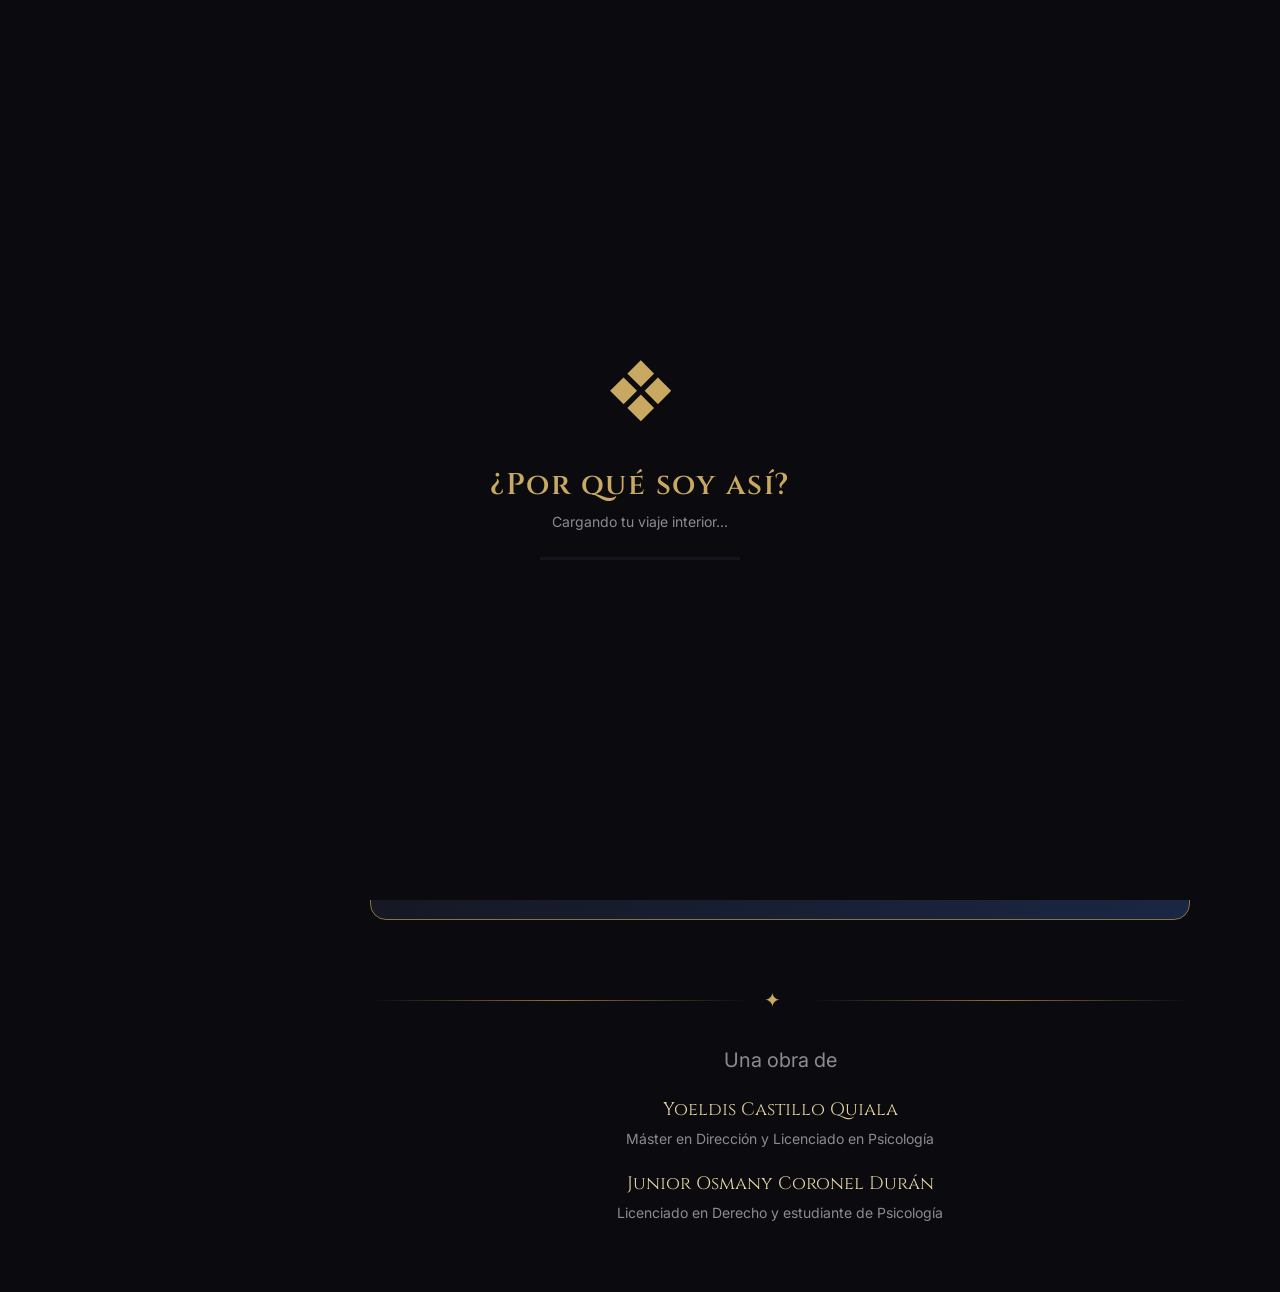
==== index.html @ 5b212cb5 "Add files via upload primera prueba" ====
<!DOCTYPE html>
<html lang="es">
<head>
    <meta charset="UTF-8">
    <meta name="viewport" content="width=device-width, initial-scale=1.0, maximum-scale=1.0, user-scalable=no">
    <meta name="theme-color" content="#0A0A0F">
    <meta name="apple-mobile-web-app-capable" content="yes">
    <meta name="apple-mobile-web-app-status-bar-style" content="black-translucent">
    <meta name="apple-mobile-web-app-title" content="¿Por qué soy así?">
    <meta name="description" content="Descubre las 8 dimensiones que explican tu forma de pensar, sentir y actuar.">
    <meta name="keywords" content="autoconocimiento, psicología, desarrollo personal, temperamento">
    <meta name="author" content="Yoeldis Castillo Quiala & Junior Osmany Coronel Durán">
    
    <!-- Open Graph / Facebook -->
    <meta property="og:type" content="website">
    <meta property="og:title" content="¿Por qué soy así? - Las 8 dimensiones">
    <meta property="og:description" content="Un viaje de autoconocimiento a través de 8 dimensiones esenciales">
    <meta property="og:image" content="assets/images/og-image.jpg">
    
    <!-- Twitter -->
    <meta name="twitter:card" content="summary_large_image">
    <meta name="twitter:title" content="¿Por qué soy así?">
    <meta name="twitter:description" content="Descubre quién eres realmente">
    
    <!-- Font Awesome -->
    <link rel="stylesheet" href="https://cdnjs.cloudflare.com/ajax/libs/font-awesome/6.5.1/css/all.min.css" integrity="sha512-DTOQO9RWCH3ppGqcWaEA1BIZOC6xxalwEsw9c2QQeAIftl+Vegovlnee1c9QX4TctnWMn13TZye+giMm8e2LwA==" crossorigin="anonymous" referrerpolicy="no-referrer" />
    
    <!-- Favicon & PWA -->
    <link rel="icon" type="image/png" sizes="32x32" href="assets/icons/favicon-32x32.png">
    <link rel="icon" type="image/png" sizes="16x16" href="assets/icons/favicon-16x16.png">
    <link rel="apple-touch-icon" href="assets/icons/apple-touch-icon.png">
    <link rel="manifest" href="manifest.json">
    
    <!-- Fonts -->
    <link rel="preconnect" href="https://fonts.googleapis.com">
    <link rel="preconnect" href="https://fonts.gstatic.com" crossorigin>
    <link href="https://fonts.googleapis.com/css2?family=Cinzel:wght@400;600;700&family=Inter:wght@300;400;500;600&family=Playfair+Display:ital,wght@0,400;0,600;1,400&display=swap" rel="stylesheet">
    
    <!-- CSS -->
    <link rel="stylesheet" href="css/variables.css">
    <link rel="stylesheet" href="css/reset.css">
    <link rel="stylesheet" href="css/main.css">
    <link rel="stylesheet" href="css/components.css">
    <link rel="stylesheet" href="css/animations.css">
    
    <title>¿Por qué soy así? - Las 8 dimensiones</title>
</head>
<body>
    <!-- Loading Screen -->
    <div id="loading-screen" class="loading-screen">
        <div class="loading-content">
            <div class="loading-logo">
                <span class="ornament">❖</span>
            </div>
            <h1 class="loading-title">¿Por qué soy así?</h1>
            <p class="loading-subtitle">Cargando tu viaje interior...</p>
            <div class="loading-bar">
                <div class="loading-progress"></div>
            </div>
        </div>
    </div>

    <!-- Sidebar Navegación (Solo Desktop) -->
    <aside id="sidebar" class="sidebar hidden">
        <div class="sidebar-header">
            <a href="#home" class="sidebar-logo">
                <i class="fa-solid fa-compass sidebar-logo-icon"></i>
                <span class="sidebar-logo-text">¿Por qué soy así?</span>
            </a>
            <p class="sidebar-tagline">Las 8 dimensiones</p>
        </div>
        
        <nav class="sidebar-nav">
            <a href="#home" class="sidebar-item" data-route="home">
                <i class="fa-solid fa-house sidebar-icon"></i>
                <span class="sidebar-label">Inicio</span>
            </a>
            <a href="#test" class="sidebar-item" data-route="test">
                <i class="fa-solid fa-clipboard-list sidebar-icon"></i>
                <span class="sidebar-label">Evaluación</span>
            </a>
            <a href="#diary" class="sidebar-item" data-route="diary">
                <i class="fa-solid fa-book-open sidebar-icon"></i>
                <span class="sidebar-label">Diario</span>
            </a>
            <a href="#profile" class="sidebar-item" data-route="profile">
                <i class="fa-solid fa-user sidebar-icon"></i>
                <span class="sidebar-label">Mi Perfil</span>
            </a>
        </nav>
        
        <div class="sidebar-footer">
            <div class="ornament-divider" style="margin: var(--space-4) 0;">
                <span class="ornament-symbol" style="font-size: var(--text-sm);"></span>
            </div>
            <p class="sidebar-quote">"Comprenderte no es el final del camino.<br>Es el comienzo de una vida más consciente."</p>
            <p class="sidebar-authors">Yoeldis Castillo Q.<br>Junior O. Coronel D.</p>
        </div>
    </aside>

    <!-- Main App Container -->
    <div id="app" class="app-container">
        <!-- Content will be dynamically loaded here -->
    </div>

    <!-- Bottom Navigation (Mobile/Tablet) -->
    <nav id="bottom-nav" class="bottom-nav hidden">
        <a href="#home" class="nav-item active" data-route="home">
            <i class="fa-solid fa-house nav-icon"></i>
            <span class="nav-label">Inicio</span>
        </a>
        <a href="#test" class="nav-item" data-route="test">
            <i class="fa-solid fa-clipboard-list nav-icon"></i>
            <span class="nav-label">Test</span>
        </a>
        <a href="#diary" class="nav-item" data-route="diary">
            <i class="fa-solid fa-book-open nav-icon"></i>
            <span class="nav-label">Diario</span>
        </a>
        <a href="#profile" class="nav-item" data-route="profile">
            <i class="fa-solid fa-user nav-icon"></i>
            <span class="nav-label">Perfil</span>
        </a>
    </nav>

    <!-- Install Prompt -->
    <div id="install-prompt" class="install-prompt hidden">
        <div class="install-content">
            <button class="install-close" aria-label="Cerrar">&times;</button>
            <div class="install-icon">
                <i class="fa-solid fa-download"></i>
            </div>
            <h3>Instala la aplicación</h3>
            <p>Accede rápidamente a tu perfil y diario de autoconocimiento</p>
            <button id="install-button" class="btn btn-primary btn-install">
                Instalar ahora
            </button>
        </div>
    </div>

    <!-- Service Worker -->
       <!-- Service Worker -->
    <script>
        if ('serviceWorker' in navigator) {
            window.addEventListener('load', () => {
                navigator.serviceWorker.register('sw.js')
                    .then(registration => console.log('SW registered:', registration))
                    .catch(error => console.log('SW registration failed:', error));
            });
        }
    </script>
    
    <!-- Módulos base (ESTRUCTURA CRÍTICA) -->
    <script src="js/storage.js"></script>
    <script src="js/router.js"></script>
    
    <!-- Módulos del Test -->
    <script src="js/test/questions.js"></script>
    <script src="js/test/scoring.js"></script>
    <script src="js/test/test-ui.js"></script>
    <script src="js/test/test-init.js"></script>
    
    <!-- Módulos del Diario -->
    <script src="js/diary/prompts.js"></script>
    <script src="js/diary/diary-ui.js"></script>
    
    <!-- Módulos de Vistas -->
    <script src="js/views/results-view.js"></script>
    
    <!-- App principal (SIEMPRE AL FINAL) -->
    <script src="js/app.js" defer></script>
</body>
</html>
---- css/variables.css ----
/* ============================================
   DESIGN SYSTEM - ¿Por qué soy así?
   Basado en la identidad visual del libro
   ============================================ */

:root {
    /* =========================================
       COLORES PRINCIPALES
       Extraídos de la carátula del libro
       ========================================= */
    
    /* Negros Profundos */
    --color-black-deep: #0A0A0F;        /* Fondo principal */
    --color-black-primary: #0D0D14;     /* Fondos secundarios */
    --color-black-soft: #15151E;        /* Cards, secciones */
    --color-black-light: #1A1A25;       /* Hover states */
    
    /* Dorados - Paleta Premium */
    --color-gold-primary: #C9A961;      /* Dorado principal (títulos, acentos) */
    --color-gold-light: #E5D4A1;        /* Dorado claro (hover, highlights) */
    --color-gold-dark: #8B7340;         /* Dorado oscuro (sombras, bordes) */
    --color-gold-muted: #A8945A;        /* Dorado suave (textos secundarios) */
    --color-gold-gradient-start: #E5D4A1;
    --color-gold-gradient-end: #C9A961;
    
    /* Azules Místicos (detalles de la carátula) */
    --color-blue-mystic: #1A2744;       /* Fondos de sección especial */
    --color-blue-deep: #0F1724;         /* Gradientes */
    
    /* Blancos y Grises */
    --color-white: #FFFFFF;
    --color-white-soft: #F5F5F0;        /* Blanco cálido (textos) */
    --color-gray-light: #8B8B92;        /* Textos secundarios */
    --color-gray-medium: #6B6B72;       /* Textos terciarios */
    --color-gray-dark: #3A3A42;         /* Bordes sutiles */
    
    /* =========================================
       TIPOGRAFÍAS
       ========================================= */
    
    /* Títulos - Serif Elegante */
    --font-serif-primary: 'Cinzel', 'Playfair Display', Georgia, serif;
    --font-serif-secondary: 'Playfair Display', Georgia, serif;
    
    /* Cuerpo - Sans-serif Moderna */
    --font-sans: 'Inter', -apple-system, BlinkMacSystemFont, 'Segoe UI', Roboto, sans-serif;
    
    /* =========================================
       TAMAÑOS DE FUENTE
       Mobile-first con escalado progresivo
       ========================================= */
    
    /* Mobile (base) */
    --text-xs: 0.75rem;      /* 12px */
    --text-sm: 0.875rem;     /* 14px */
    --text-base: 1rem;       /* 16px */
    --text-lg: 1.125rem;     /* 18px */
    --text-xl: 1.25rem;      /* 20px */
    --text-2xl: 1.5rem;      /* 24px */
    --text-3xl: 1.875rem;    /* 30px */
    --text-4xl: 2.25rem;     /* 36px */
    --text-5xl: 3rem;        /* 48px */
    
    /* =========================================
       ESPACIADO
       Sistema de 4px base
       ========================================= */
    
    --space-0: 0;
    --space-1: 0.25rem;      /* 4px */
    --space-2: 0.5rem;       /* 8px */
    --space-3: 0.75rem;      /* 12px */
    --space-4: 1rem;         /* 16px */
    --space-5: 1.25rem;      /* 20px */
    --space-6: 1.5rem;       /* 24px */
    --space-8: 2rem;         /* 32px */
    --space-10: 2.5rem;      /* 40px */
    --space-12: 3rem;        /* 48px */
    --space-16: 4rem;        /* 64px */
    --space-20: 5rem;        /* 80px */
    
    /* =========================================
       BORDER RADIUS
       ========================================= */
    
    --radius-sm: 0.25rem;    /* 4px */
    --radius-md: 0.5rem;     /* 8px */
    --radius-lg: 0.75rem;    /* 12px */
    --radius-xl: 1rem;       /* 16px */
    --radius-2xl: 1.5rem;    /* 24px */
    --radius-full: 9999px;
    
    /* =========================================
       SOMBRAS
       ========================================= */
    
    --shadow-sm: 0 1px 2px 0 rgba(0, 0, 0, 0.3);
    --shadow-md: 0 4px 6px -1px rgba(0, 0, 0, 0.4), 0 2px 4px -1px rgba(0, 0, 0, 0.3);
    --shadow-lg: 0 10px 15px -3px rgba(0, 0, 0, 0.5), 0 4px 6px -2px rgba(0, 0, 0, 0.4);
    --shadow-xl: 0 20px 25px -5px rgba(0, 0, 0, 0.6), 0 10px 10px -5px rgba(0, 0, 0, 0.5);
    --shadow-gold: 0 0 20px rgba(201, 169, 97, 0.3);
    --shadow-gold-strong: 0 0 40px rgba(201, 169, 97, 0.5);
    
    /* =========================================
       TRANSICIONES
       ========================================= */
    
    --transition-fast: 150ms ease;
    --transition-base: 250ms ease;
    --transition-slow: 350ms ease;
    --transition-bounce: 500ms cubic-bezier(0.68, -0.55, 0.265, 1.55);
    
    /* =========================================
       Z-INDEX
       ========================================= */
    
    --z-base: 0;
    --z-dropdown: 100;
    --z-sticky: 200;
    --z-fixed: 300;
    --z-modal-backdrop: 400;
    --z-modal: 500;
    --z-popover: 600;
    --z-skip-link: 700;
    --z-toast: 800;
    --z-tooltip: 900;
    
    /* =========================================
       GRADIENTES
       ========================================= */
    
    --gradient-gold: linear-gradient(135deg, var(--color-gold-gradient-start) 0%, var(--color-gold-gradient-end) 100%);
    --gradient-dark: linear-gradient(180deg, var(--color-black-deep) 0%, var(--color-black-primary) 100%);
    --gradient-mystic: linear-gradient(135deg, var(--color-blue-deep) 0%, var(--color-blue-mystic) 100%);
    
    /* =========================================
       ALTURAS Y ANCHOS
       ========================================= */
    
    --header-height: 60px;
    --bottom-nav-height: 70px;
    --max-width-content: 640px;
    --max-width-wide: 1024px;
    
    /* =========================================
       VARIABLES DINÁMICAS (JS)
       ========================================= */
    
    --safe-area-top: env(safe-area-inset-top, 0px);
    --safe-area-bottom: env(safe-area-inset-bottom, 0px);
    --safe-area-left: env(safe-area-inset-left, 0px);
    --safe-area-right: env(safe-area-inset-right, 0px);
}

/* ============================================
   MEDIA QUERIES - BREAKPOINTS
   ============================================ */

/* Tablet */
@media (min-width: 768px) {
    :root {
        --text-4xl: 2.5rem;     /* 40px */
        --text-5xl: 3.5rem;     /* 56px */
    }
}

/* Desktop */
@media (min-width: 1024px) {
    :root {
        --text-5xl: 4rem;       /* 64px */
    }
}

/* ============================================
   CLASES DE UTILIDAD
   ============================================ */

.text-gradient-gold {
    background: var(--gradient-gold);
    -webkit-background-clip: text;
    -webkit-text-fill-color: transparent;
    background-clip: text;
}

.shadow-gold-hover:hover {
    box-shadow: var(--shadow-gold);
    transition: box-shadow var(--transition-base);
}

.ornament-divider {
    color: var(--color-gold-primary);
    font-size: var(--text-xl);
    letter-spacing: var(--space-4);
}
---- css/main.css ----
/* ============================================
   LAYOUT PRINCIPAL
   Mobile-First Architecture
   ============================================ */

/* =========================================
   APP CONTAINER
   ========================================= */

.app-container {
    min-height: 100vh;
    display: flex;
    flex-direction: column;
    position: relative;
    padding-bottom: calc(var(--bottom-nav-height) + var(--space-4));
}

/* =========================================
   LOADING SCREEN
   ========================================= */

.loading-screen {
    position: fixed;
    inset: 0;
    background: var(--color-black-deep);
    display: flex;
    align-items: center;
    justify-content: center;
    z-index: calc(var(--z-modal) + 10); /* Mayor que el sidebar */
    transition: opacity var(--transition-slow), visibility var(--transition-slow);
}

.loading-screen.hidden {
    opacity: 0;
    visibility: hidden;
    pointer-events: none;
}

.loading-content {
    text-align: center;
    padding: var(--space-8);
}

.loading-logo {
    margin-bottom: var(--space-6);
}

.loading-logo .ornament {
    font-size: var(--text-5xl);
    color: var(--color-gold-primary);
    display: block;
    animation: pulse 2s ease-in-out infinite;
}

.loading-title {
    font-family: var(--font-serif-primary);
    font-size: var(--text-3xl);
    color: var(--color-gold-primary);
    margin-bottom: var(--space-2);
    letter-spacing: 0.05em;
}

.loading-subtitle {
    font-size: var(--text-sm);
    color: var(--color-gray-light);
    margin-bottom: var(--space-6);
}

.loading-bar {
    width: 200px;
    height: 3px;
    background: var(--color-black-soft);
    border-radius: var(--radius-full);
    overflow: hidden;
    margin: 0 auto;
}

.loading-progress {
    height: 100%;
    background: var(--gradient-gold);
    width: 0%;
    animation: loading 2s ease-in-out infinite;
}

@keyframes loading {
    0% { width: 0%; margin-left: 0; }
    50% { width: 70%; margin-left: 0; }
    100% { width: 0%; margin-left: 100%; }
}

@keyframes pulse {
    0%, 100% { opacity: 1; transform: scale(1); }
    50% { opacity: 0.7; transform: scale(0.95); }
}

/* =========================================
   MAIN CONTENT AREA
   ========================================= */

.main-content {
    flex: 1;
    padding: var(--space-6) var(--space-4);
    max-width: var(--max-width-content);
    margin: 0 auto;
    width: 100%;
}

.section {
    margin-bottom: var(--space-12);
    opacity: 0;
    transform: translateY(20px);
    animation: fadeInUp var(--transition-slow) forwards;
}

@keyframes fadeInUp {
    to {
        opacity: 1;
        transform: translateY(0);
    }
}

/* =========================================
   BOTTOM NAVIGATION
   ========================================= */

.bottom-nav {
    position: fixed;
    bottom: 0;
    left: 0;
    right: 0;
    height: calc(var(--bottom-nav-height) + var(--safe-area-bottom));
    background: var(--color-black-primary);
    border-top: 1px solid var(--color-gold-dark);
    display: flex;
    justify-content: space-around;
    align-items: flex-start;
    padding-top: var(--space-2);
    padding-bottom: var(--safe-area-bottom);
    z-index: var(--z-fixed);
    box-shadow: 0 -4px 20px rgba(0, 0, 0, 0.5);
}

.bottom-nav.hidden {
    display: none;
}

.nav-item {
    flex: 1;
    display: flex;
    flex-direction: column;
    align-items: center;
    justify-content: center;
    padding: var(--space-2);
    color: var(--color-gray-medium);
    transition: all var(--transition-fast);
    font-size: var(--text-xs);
    gap: var(--space-1);
}

.nav-item.active {
    color: var(--color-gold-primary);
}

.nav-item:hover {
    color: var(--color-gold-light);
}

.nav-icon {
    font-size: var(--text-xl);
    margin-bottom: var(--space-1);
}

/* =========================================
   INSTALL PROMPT
   ========================================= */

.install-prompt {
    position: fixed;
    bottom: calc(var(--bottom-nav-height) + var(--space-4));
    left: var(--space-4);
    right: var(--space-4);
    background: var(--color-black-soft);
    border: 1px solid var(--color-gold-dark);
    border-radius: var(--radius-xl);
    padding: var(--space-6);
    z-index: var(--z-popover);
    box-shadow: var(--shadow-xl);
    animation: slideUp var(--transition-base);
}

.install-prompt.hidden {
    display: none;
}

@keyframes slideUp {
    from {
        opacity: 0;
        transform: translateY(20px);
    }
    to {
        opacity: 1;
        transform: translateY(0);
    }
}

.install-content {
    position: relative;
    text-align: center;
}

.install-close {
    position: absolute;
    top: var(--space-2);
    right: var(--space-2);
    font-size: var(--text-xl);
    color: var(--color-gray-light);
    width: 28px;
    height: 28px;
    display: flex;
    align-items: center;
    justify-content: center;
    border-radius: var(--radius-full);
    transition: all var(--transition-fast);
}

.install-close:hover {
    background: var(--color-black-light);
    color: var(--color-white);
}

.install-icon {
    font-size: var(--text-4xl);
    margin-bottom: var(--space-3);
}

.install-content h3 {
    font-family: var(--font-serif-primary);
    color: var(--color-gold-primary);
    margin-bottom: var(--space-2);
    font-size: var(--text-lg);
}

.install-content p {
    color: var(--color-gray-light);
    font-size: var(--text-sm);
    margin-bottom: var(--space-4);
}

.btn-install {
    width: 100%;
    padding: var(--space-3) var(--space-6);
}

/* =========================================
   RESPONSIVE - TABLET
   ========================================= */

@media (min-width: 768px) {
    .main-content {
        padding: var(--space-10) var(--space-8);
    }
    
    .bottom-nav {
        max-width: 600px;
        left: 50%;
        transform: translateX(-50%);
        border-radius: var(--radius-xl) var(--radius-xl) 0 0;
    }
}

/* =========================================
   RESPONSIVE - DESKTOP
   ========================================= */

@media (min-width: 1024px) {
    .app-container {
        padding-bottom: 0;
    }
    
    .bottom-nav {
        display: none;
    }
    
    .main-content {
        max-width: var(--max-width-wide);
        padding: var(--space-12) var(--space-16);
    }
    
    /* Desktop navigation would go here */
}

/* =========================================
   UTILIDADES DE LAYOUT
   ========================================= */

.container {
    width: 100%;
    max-width: var(--max-width-content);
    margin: 0 auto;
    padding: 0 var(--space-4);
}

.container-wide {
    max-width: var(--max-width-wide);
}

.flex {
    display: flex;
}

.flex-col {
    flex-direction: column;
}

.items-center {
    align-items: center;
}

.justify-center {
    justify-content: center;
}

.justify-between {
    justify-content: space-between;
}

.gap-2 { gap: var(--space-2); }
.gap-4 { gap: var(--space-4); }
.gap-6 { gap: var(--space-6); }

.text-center { text-align: center; }
.text-left { text-align: left; }
.text-right { text-align: right; }

.hidden { display: none !important; }

/* =========================================
   TOP NAVIGATION (DESKTOP)
   ========================================= */

.top-nav {
    position: fixed;
    top: 0;
    left: 0;
    right: 0;
    height: var(--header-height);
    background: rgba(10, 10, 15, 0.95);
    backdrop-filter: blur(10px);
    border-bottom: 1px solid var(--color-gold-dark);
    z-index: var(--z-fixed);
    display: flex;
    align-items: center;
    justify-content: center;
}

.top-nav-container {
    width: 100%;
    max-width: var(--max-width-wide);
    display: flex;
    justify-content: space-between;
    align-items: center;
    padding: 0 var(--space-8);
}

.top-nav-logo {
    font-family: var(--font-serif-primary);
    color: var(--color-gold-primary);
    font-size: var(--text-lg);
    letter-spacing: 0.05em;
}

.top-nav-links {
    display: flex;
    gap: var(--space-8);
}

.top-nav-links .nav-item {
    color: var(--color-gray-light);
    font-size: var(--text-sm);
    font-weight: 500;
    padding: var(--space-2) 0;
    position: relative;
    transition: color var(--transition-fast);
}

.top-nav-links .nav-item:hover {
    color: var(--color-gold-light);
}

.top-nav-links .nav-item.active {
    color: var(--color-gold-primary);
}

/* Línea dorada animada debajo del link activo */
.top-nav-links .nav-item.active::after {
    content: '';
    position: absolute;
    bottom: 0;
    left: 0;
    width: 100%;
    height: 2px;
    background: var(--gradient-gold);
    animation: slideInLeft var(--transition-base);
}

/* Ajustar el padding del app-container cuando hay top-nav */
@media (min-width: 1024px) {
    .top-nav {
        display: flex; /* Mostrar en PC */
    }
    
    .bottom-nav {
        display: none; /* Ocultar bottom nav en PC */
    }

    .app-container {
        padding-top: var(--header-height);
        padding-bottom: 0;
    }

    .install-prompt {
        bottom: var(--space-8);
        right: var(--space-8);
        left: auto;
        max-width: 350px;
    }
}

/* =========================================
   SIDEBAR LATERAL (DESKTOP)
   ========================================= */

.sidebar {
    position: fixed;
    top: 0;
    left: 0;
    width: 280px;
    height: 100vh;
    background: linear-gradient(180deg, var(--color-black-deep) 0%, var(--color-black-primary) 100%);
    border-right: 1px solid var(--color-gold-dark);
    display: flex;
    flex-direction: column;
    padding: var(--space-8) var(--space-6);
    z-index: var(--z-fixed);
    overflow-y: auto;
    box-shadow: 4px 0 20px rgba(0, 0, 0, 0.5);
    opacity: 1;
    visibility: visible;
    transition: opacity var(--transition-base), visibility var(--transition-base);
}

.sidebar.hidden {
    opacity: 0;
    visibility: hidden;
    pointer-events: none;
}

/* Header del Sidebar */
.sidebar-header {
    margin-bottom: var(--space-10);
    padding-bottom: var(--space-6);
    border-bottom: 1px solid var(--color-gold-dark);
}

.sidebar-logo {
    display: flex;
    align-items: center;
    gap: var(--space-3);
    margin-bottom: var(--space-3);
    transition: transform var(--transition-fast);
}

.sidebar-logo:hover {
    transform: translateX(4px);
}

.sidebar-logo-icon {
    font-size: var(--text-2xl);
    color: var(--color-gold-primary);
    animation: pulse 3s ease-in-out infinite;
}

.sidebar-logo-text {
    font-family: var(--font-serif-primary);
    font-size: var(--text-lg);
    color: var(--color-gold-primary);
    letter-spacing: 0.02em;
    line-height: 1.2;
}

.sidebar-tagline {
    font-size: var(--text-xs);
    color: var(--color-gray-light);
    font-style: italic;
    margin: 0;
}

/* Navegación */
.sidebar-nav {
    flex: 1;
    display: flex;
    flex-direction: column;
    gap: var(--space-2);
}

.sidebar-item {
    display: flex;
    align-items: center;
    gap: var(--space-4);
    padding: var(--space-4) var(--space-4);
    border-radius: var(--radius-lg);
    color: var(--color-gray-light);
    font-size: var(--text-base);
    font-weight: 500;
    transition: all var(--transition-fast);
    position: relative;
    overflow: hidden;
}

.sidebar-item::before {
    content: '';
    position: absolute;
    left: 0;
    top: 0;
    bottom: 0;
    width: 3px;
    background: var(--gradient-gold);
    transform: scaleY(0);
    transition: transform var(--transition-fast);
}

.sidebar-item:hover {
    background: var(--color-black-light);
    color: var(--color-gold-light);
    transform: translateX(4px);
}

.sidebar-item.active {
    background: linear-gradient(90deg, rgba(201, 169, 97, 0.15) 0%, transparent 100%);
    color: var(--color-gold-primary);
}

.sidebar-item.active::before {
    transform: scaleY(1);
}

.sidebar-icon {
    font-size: var(--text-xl);
    width: 24px;
    text-align: center;
}

.sidebar-label {
    flex: 1;
}

/* Footer del Sidebar */
.sidebar-footer {
    margin-top: auto;
    padding-top: var(--space-6);
    border-top: 1px solid var(--color-gold-dark);
    text-align: center;
}

.sidebar-quote {
    font-family: var(--font-serif-secondary);
    font-size: var(--text-xs);
    color: var(--color-gray-light);
    font-style: italic;
    line-height: 1.6;
    margin: var(--space-4) 0;
}

.sidebar-authors {
    font-size: var(--text-xs);
    color: var(--color-gold-muted);
    line-height: 1.4;
    margin: 0;
}

/* =========================================
   AJUSTE DEL CONTENIDO PRINCIPAL
   ========================================= */

.app-container {
    min-height: 100vh;
    display: flex;
    flex-direction: column;
    position: relative;
    padding-bottom: calc(var(--bottom-nav-height) + var(--space-4));
    transition: margin-left var(--transition-base);
}

/* =========================================
   RESPONSIVE - TABLET (768px - 1199px)
   Sidebar oculto, bottom nav visible
   ========================================= */

@media (max-width: 1199px) {
    .sidebar {
        opacity: 0;
        visibility: hidden;
        pointer-events: none;
    }
    
    .bottom-nav {
        display: flex;
        max-width: 600px;
        left: 50%;
        transform: translateX(-50%);
        border-radius: var(--radius-xl) var(--radius-xl) 0 0;
    }
    
    .main-content {
        padding: var(--space-10) var(--space-8);
    }
    
    .install-prompt {
        bottom: calc(var(--bottom-nav-height) + var(--space-4));
        right: var(--space-8);
        left: var(--space-8);
        max-width: 400px;
    }
    
    .app-container {
        margin-left: 0;
    }
}

/* =========================================
   RESPONSIVE - DESKTOP (≥1200px)
   Sidebar visible, bottom nav oculto
   ========================================= */

@media (min-width: 1200px) {
    .sidebar {
        opacity: 1;
        visibility: visible;
    }
    
    .bottom-nav {
        display: none;
    }

    .app-container {
        margin-left: 280px;
        padding-bottom: 0;
        min-height: 100vh;
    }

    .main-content {
        padding: var(--space-12) var(--space-10);
        max-width: 900px;
    }

    .install-prompt {
        bottom: var(--space-8);
        right: var(--space-8);
        left: auto;
        max-width: 380px;
    }
}

/* =========================================
   SCROLLBAR PERSONALIZADO PARA SIDEBAR
   ========================================= */

.sidebar::-webkit-scrollbar {
    width: 4px;
}

.sidebar::-webkit-scrollbar-track {
    background: transparent;
}

.sidebar::-webkit-scrollbar-thumb {
    background: var(--color-gold-dark);
    border-radius: var(--radius-full);
}

.sidebar::-webkit-scrollbar-thumb:hover {
    background: var(--color-gold-primary);
}
---- css/components.css ----
/* ============================================
   COMPONENTES UI
   Diseño premium alineado con la carátula
   ============================================ */

/* =========================================
   BOTONES
   ========================================= */

.btn {
    display: inline-flex;
    align-items: center;
    justify-content: center;
    gap: var(--space-2);
    padding: var(--space-3) var(--space-6);
    font-family: var(--font-sans);
    font-size: var(--text-base);
    font-weight: 500;
    border-radius: var(--radius-lg);
    cursor: pointer;
    transition: all var(--transition-base);
    border: none;
    outline: none;
    position: relative;
    overflow: hidden;
}

.btn:disabled {
    opacity: 0.5;
    cursor: not-allowed;
}

/* Botón Primario - Dorado */
.btn-primary {
    background: var(--gradient-gold);
    color: var(--color-black-deep);
    box-shadow: var(--shadow-md);
}

.btn-primary:hover:not(:disabled) {
    transform: translateY(-2px);
    box-shadow: var(--shadow-gold-strong);
}

.btn-primary:active:not(:disabled) {
    transform: translateY(0);
}

/* Botón Secundario - Outline Dorado */
.btn-secondary {
    background: transparent;
    color: var(--color-gold-primary);
    border: 2px solid var(--color-gold-primary);
}

.btn-secondary:hover:not(:disabled) {
    background: var(--color-gold-primary);
    color: var(--color-black-deep);
    box-shadow: var(--shadow-gold);
}

/* Botón Terciario - Ghost */
.btn-ghost {
    background: transparent;
    color: var(--color-white-soft);
}

.btn-ghost:hover:not(:disabled) {
    background: var(--color-black-light);
    color: var(--color-gold-light);
}

/* Botón Grande */
.btn-lg {
    padding: var(--space-4) var(--space-8);
    font-size: var(--text-lg);
    border-radius: var(--radius-xl);
}

/* Botón Pequeño */
.btn-sm {
    padding: var(--space-2) var(--space-4);
    font-size: var(--text-sm);
}

/* =========================================
   CARDS
   ========================================= */

.card {
    background: var(--color-black-soft);
    border: 1px solid var(--color-gray-dark);
    border-radius: var(--radius-xl);
    padding: var(--space-6);
    transition: all var(--transition-base);
}

.card:hover {
    border-color: var(--color-gold-dark);
    box-shadow: var(--shadow-lg);
    transform: translateY(-4px);
}

.card-gold {
    border: 1px solid var(--color-gold-dark);
    background: linear-gradient(135deg, var(--color-black-soft) 0%, var(--color-blue-mystic) 100%);
}

.card-gold:hover {
    box-shadow: var(--shadow-gold);
}

/* =========================================
   PROGRESS BAR
   ========================================= */

.progress-bar {
    width: 100%;
    height: 8px;
    background: var(--color-black-light);
    border-radius: var(--radius-full);
    overflow: hidden;
    position: relative;
}

.progress-fill {
    height: 100%;
    background: var(--gradient-gold);
    border-radius: var(--radius-full);
    transition: width var(--transition-slow);
    position: relative;
}

.progress-fill::after {
    content: '';
    position: absolute;
    top: 0;
    left: 0;
    right: 0;
    bottom: 0;
    background: linear-gradient(90deg, transparent, rgba(255, 255, 255, 0.3), transparent);
    animation: shimmer 2s infinite;
}

@keyframes shimmer {
    0% { transform: translateX(-100%); }
    100% { transform: translateX(100%); }
}

/* =========================================
   INPUTS Y FORMULARIOS
   ========================================= */

.input-group {
    margin-bottom: var(--space-4);
}

.input-label {
    display: block;
    font-size: var(--text-sm);
    color: var(--color-gray-light);
    margin-bottom: var(--space-2);
    font-weight: 500;
}

.input {
    width: 100%;
    padding: var(--space-3) var(--space-4);
    background: var(--color-black-light);
    border: 1px solid var(--color-gray-dark);
    border-radius: var(--radius-md);
    color: var(--color-white);
    font-size: var(--text-base);
    transition: all var(--transition-fast);
}

.input:focus {
    border-color: var(--color-gold-primary);
    box-shadow: 0 0 0 3px rgba(201, 169, 97, 0.1);
    outline: none;
}

.input::placeholder {
    color: var(--color-gray-medium);
}

.textarea {
    min-height: 120px;
    resize: vertical;
    font-family: var(--font-sans);
}

/* =========================================
   RADIO BUTTONS CUSTOM (para opciones de test)
   ========================================= */

.radio-group {
    display: flex;
    flex-direction: column;
    gap: var(--space-3);
}

.radio-option {
    position: relative;
    padding: var(--space-4);
    background: var(--color-black-light);
    border: 2px solid var(--color-gray-dark);
    border-radius: var(--radius-lg);
    cursor: pointer;
    transition: all var(--transition-fast);
}

.radio-option:hover {
    border-color: var(--color-gold-dark);
    background: var(--color-black-soft);
}

.radio-option.selected {
    border-color: var(--color-gold-primary);
    background: rgba(201, 169, 97, 0.1);
    box-shadow: var(--shadow-gold);
}

.radio-option input[type="radio"] {
    position: absolute;
    opacity: 0;
    cursor: pointer;
}

.radio-label {
    display: flex;
    align-items: center;
    gap: var(--space-3);
    color: var(--color-white-soft);
    font-size: var(--text-base);
    cursor: pointer;
}

.radio-indicator {
    width: 20px;
    height: 20px;
    border: 2px solid var(--color-gray-dark);
    border-radius: var(--radius-full);
    position: relative;
    transition: all var(--transition-fast);
}

.radio-option.selected .radio-indicator {
    border-color: var(--color-gold-primary);
}

.radio-option.selected .radio-indicator::after {
    content: '';
    position: absolute;
    top: 50%;
    left: 50%;
    transform: translate(-50%, -50%);
    width: 10px;
    height: 10px;
    background: var(--color-gold-primary);
    border-radius: var(--radius-full);
}

/* =========================================
   BADGES Y TAGS
   ========================================= */

.badge {
    display: inline-flex;
    align-items: center;
    padding: var(--space-1) var(--space-3);
    font-size: var(--text-xs);
    font-weight: 600;
    border-radius: var(--radius-full);
    background: var(--color-gold-primary);
    color: var(--color-black-deep);
}

.badge-outline {
    background: transparent;
    border: 1px solid var(--color-gold-primary);
    color: var(--color-gold-primary);
}

/* =========================================
   DIVIDERS ORNAMENTALES
   ========================================= */

.ornament-divider {
    display: flex;
    align-items: center;
    justify-content: center;
    gap: var(--space-4);
    margin: var(--space-8) 0;
    color: var(--color-gold-primary);
}

.ornament-divider::before,
.ornament-divider::after {
    content: '';
    flex: 1;
    height: 1px;
    background: linear-gradient(90deg, transparent, var(--color-gold-dark), transparent);
}

.ornament-symbol {
    font-size: var(--text-xl);
    color: var(--color-gold-primary);
}

/* =========================================
   AVATARS Y PERFILES
   ========================================= */

.avatar {
    width: 48px;
    height: 48px;
    border-radius: var(--radius-full);
    background: var(--gradient-gold);
    display: flex;
    align-items: center;
    justify-content: center;
    font-weight: 600;
    color: var(--color-black-deep);
    font-size: var(--text-lg);
}

.avatar-lg {
    width: 80px;
    height: 80px;
    font-size: var(--text-3xl);
}

/* =========================================
   TOAST NOTIFICATIONS
   ========================================= */

.toast-container {
    position: fixed;
    top: var(--space-4);
    right: var(--space-4);
    z-index: var(--z-toast);
    display: flex;
    flex-direction: column;
    gap: var(--space-2);
}

.toast {
    background: var(--color-black-soft);
    border: 1px solid var(--color-gold-dark);
    border-radius: var(--radius-lg);
    padding: var(--space-4);
    box-shadow: var(--shadow-xl);
    animation: slideInRight var(--transition-base);
    max-width: 320px;
}

.toast.success {
    border-left: 4px solid #10B981;
}

.toast.error {
    border-left: 4px solid #EF4444;
}

.toast.info {
    border-left: 4px solid var(--color-gold-primary);
}

@keyframes slideInRight {
    from {
        transform: translateX(100%);
        opacity: 0;
    }
    to {
        transform: translateX(0);
        opacity: 1;
    }
}

/* =========================================
   MODAL
   ========================================= */

.modal-backdrop {
    position: fixed;
    inset: 0;
    background: rgba(0, 0, 0, 0.8);
    backdrop-filter: blur(8px);
    z-index: var(--z-modal-backdrop);
    display: flex;
    align-items: center;
    justify-content: center;
    padding: var(--space-4);
    animation: fadeIn var(--transition-base);
}

.modal {
    background: var(--color-black-soft);
    border: 1px solid var(--color-gold-dark);
    border-radius: var(--radius-xl);
    padding: var(--space-8);
    max-width: 500px;
    width: 100%;
    max-height: 90vh;
    overflow-y: auto;
    box-shadow: var(--shadow-xl);
    animation: scaleIn var(--transition-base);
}

@keyframes scaleIn {
    from {
        transform: scale(0.9);
        opacity: 0;
    }
    to {
        transform: scale(1);
        opacity: 1;
    }
}

/* =========================================
   LOADING SPINNER
   ========================================= */

.spinner {
    width: 40px;
    height: 40px;
    border: 3px solid var(--color-black-light);
    border-top-color: var(--color-gold-primary);
    border-radius: var(--radius-full);
    animation: spin 1s linear infinite;
}

@keyframes spin {
    to { transform: rotate(360deg); }
}

/* =========================================
   RESPONSIVE COMPONENTS
   ========================================= */

@media (min-width: 768px) {
    .radio-group {
        flex-direction: row;
        flex-wrap: wrap;
    }
    
    .radio-option {
        flex: 1;
        min-width: 200px;
    }
}

/* =========================================
   TOAST ICONOS (sin Font Awesome)
   ========================================= */

.toast {
    display: flex;
    align-items: center;
    gap: var(--space-3);
}

.toast-icon {
    width: 24px;
    height: 24px;
    border-radius: var(--radius-full);
    display: flex;
    align-items: center;
    justify-content: center;
    font-weight: 700;
    font-size: var(--text-sm);
    flex-shrink: 0;
}

.toast.success .toast-icon {
    background: #10B981;
    color: white;
}

.toast.error .toast-icon {
    background: #EF4444;
    color: white;
}

.toast.info .toast-icon {
    background: var(--color-gold-primary);
    color: var(--color-black-deep);
}

.toast-message {
    flex: 1;
    color: var(--color-white-soft);
    font-size: var(--text-sm);
}

/* =========================================
   FONT AWESOME INTEGRATION
   ========================================= */

.nav-icon, 
.sidebar-icon,
.toast-icon i {
    color: inherit; /* Hereda el color del contenedor (dorado en active, gris en normal) */
    font-size: inherit;
    display: inline-block;
    transition: transform var(--transition-fast);
}

/* Efecto sutil al hacer hover en la navegación */
.nav-item:hover .nav-icon,
.sidebar-item:hover .sidebar-icon {
    transform: scale(1.1);
}

/* Ajuste específico para toasts */
.toast-icon {
    display: flex;
    align-items: center;
    justify-content: center;
    font-size: 1.2rem;
}

/* =========================================
   DIARIO - DÍAS Y ENTRADAS
   ========================================= */

.days-grid {
    display: grid;
    grid-template-columns: repeat(auto-fit, minmax(100px, 1fr));
    gap: var(--space-3);
    margin-bottom: var(--space-8);
}

.day-card {
    cursor: pointer;
    position: relative;
    text-align: center;
    padding: var(--space-4);
    transition: all var(--transition-base);
}

.day-card:hover {
    transform: translateY(-4px);
    border-color: var(--color-gold-primary);
    box-shadow: var(--shadow-gold);
}

.day-card.completed {
    border-color: var(--color-gold-primary);
    background: linear-gradient(135deg, var(--color-black-soft) 0%, var(--color-blue-mystic) 100%);
}

.day-number {
    font-size: var(--text-2xl);
    color: var(--color-gold-primary);
    font-family: var(--font-serif-primary);
    display: block;
}

.day-title {
    font-size: var(--text-xs);
    color: var(--color-gray-light);
    margin-top: var(--space-2);
}

.day-check {
    position: absolute;
    top: var(--space-2);
    right: var(--space-2);
    color: var(--color-gold-primary);
    font-size: var(--text-lg);
    font-weight: bold;
}

.day-header {
    margin-bottom: var(--space-4);
}

.day-badge {
    display: inline-block;
    padding: var(--space-1) var(--space-3);
    background: var(--color-gold-primary);
    color: var(--color-black-deep);
    border-radius: var(--radius-full);
    font-size: var(--text-xs);
    font-weight: 600;
}

.diary-question {
    margin-bottom: var(--space-6);
}

/* =========================================
   TEST - WRAPPER
   ========================================= */

.test-wrapper {
    min-height: 60vh;
}

/* =========================================
   FONT AWESOME INTEGRATION (BLINDADA)
   ========================================= */

.nav-icon, 
.sidebar-icon {
    display: inline-flex;
    align-items: center;
    justify-content: center;
    font-size: inherit;
    transition: transform var(--transition-fast);
}

.nav-item.active .nav-icon,
.sidebar-item.active .sidebar-icon {
    color: var(--color-gold-primary) !important;
}

.nav-item:hover .nav-icon,
.sidebar-item:hover .sidebar-icon {
    transform: scale(1.15);
}

.toast-icon {
    display: inline-flex;
    align-items: center;
    justify-content: center;
    font-size: 1.2rem;
    margin-right: var(--space-2);
    color: inherit;
}

.toast-icon i {
    display: block;
}
---- css/animations.css ----
/* ============================================
   ANIMACIONES Y TRANSICIONES
   Efectos suaves y profesionales
   ============================================ */

/* =========================================
   FADE IN
   ========================================= */

.fade-in {
    animation: fadeIn var(--transition-slow) forwards;
}

@keyframes fadeIn {
    from {
        opacity: 0;
    }
    to {
        opacity: 1;
    }
}

/* =========================================
   FADE IN UP
   ========================================= */

.fade-in-up {
    animation: fadeInUp var(--transition-slow) forwards;
}

@keyframes fadeInUp {
    from {
        opacity: 0;
        transform: translateY(20px);
    }
    to {
        opacity: 1;
        transform: translateY(0);
    }
}

/* =========================================
   FADE IN DOWN
   ========================================= */

.fade-in-down {
    animation: fadeInDown var(--transition-slow) forwards;
}

@keyframes fadeInDown {
    from {
        opacity: 0;
        transform: translateY(-20px);
    }
    to {
        opacity: 1;
        transform: translateY(0);
    }
}

/* =========================================
   SLIDE IN LEFT
   ========================================= */

.slide-in-left {
    animation: slideInLeft var(--transition-slow) forwards;
}

@keyframes slideInLeft {
    from {
        opacity: 0;
        transform: translateX(-30px);
    }
    to {
        opacity: 1;
        transform: translateX(0);
    }
}

/* =========================================
   SLIDE IN RIGHT
   ========================================= */

.slide-in-right {
    animation: slideInRight var(--transition-slow) forwards;
}

@keyframes slideInRight {
    from {
        opacity: 0;
        transform: translateX(30px);
    }
    to {
        opacity: 1;
        transform: translateX(0);
    }
}

/* =========================================
   SCALE IN
   ========================================= */

.scale-in {
    animation: scaleIn var(--transition-base) forwards;
}

@keyframes scaleIn {
    from {
        opacity: 0;
        transform: scale(0.9);
    }
    to {
        opacity: 1;
        transform: scale(1);
    }
}

/* =========================================
   PULSE
   ========================================= */

.pulse {
    animation: pulse 2s ease-in-out infinite;
}

@keyframes pulse {
    0%, 100% {
        opacity: 1;
        transform: scale(1);
    }
    50% {
        opacity: 0.8;
        transform: scale(0.95);
    }
}

/* =========================================
   GLOW
   ========================================= */

.glow {
    animation: glow 2s ease-in-out infinite;
}

@keyframes glow {
    0%, 100% {
        box-shadow: 0 0 20px rgba(201, 169, 97, 0.3);
    }
    50% {
        box-shadow: 0 0 40px rgba(201, 169, 97, 0.6);
    }
}

/* =========================================
   FLOAT
   ========================================= */

.float {
    animation: float 3s ease-in-out infinite;
}

@keyframes float {
    0%, 100% {
        transform: translateY(0);
    }
    50% {
        transform: translateY(-10px);
    }
}

/* =========================================
   ROTATE
   ========================================= */

.rotate {
    animation: rotate 20s linear infinite;
}

@keyframes rotate {
    from {
        transform: rotate(0deg);
    }
    to {
        transform: rotate(360deg);
    }
}

/* =========================================
   STAGGER ANIMATIONS
   ========================================= */

.stagger-1 { animation-delay: 0.1s; }
.stagger-2 { animation-delay: 0.2s; }
.stagger-3 { animation-delay: 0.3s; }
.stagger-4 { animation-delay: 0.4s; }
.stagger-5 { animation-delay: 0.5s; }
.stagger-6 { animation-delay: 0.6s; }

/* =========================================
   HOVER EFFECTS
   ========================================= */

.hover-lift {
    transition: transform var(--transition-base), box-shadow var(--transition-base);
}

.hover-lift:hover {
    transform: translateY(-4px);
    box-shadow: var(--shadow-lg);
}

.hover-glow {
    transition: box-shadow var(--transition-base);
}

.hover-glow:hover {
    box-shadow: var(--shadow-gold);
}

/* =========================================
   TEXT ANIMATIONS
   ========================================= */

.text-shimmer {
    background: linear-gradient(90deg, var(--color-gold-primary) 0%, var(--color-gold-light) 50%, var(--color-gold-primary) 100%);
    background-size: 200% auto;
    -webkit-background-clip: text;
    -webkit-text-fill-color: transparent;
    background-clip: text;
    animation: textShimmer 3s linear infinite;
}

@keyframes textShimmer {
    to {
        background-position: 200% center;
    }
}

/* =========================================
   REDUCED MOTION
   ========================================= */

@media (prefers-reduced-motion: reduce) {
    *,
    *::before,
    *::after {
        animation-duration: 0.01ms !important;
        animation-iteration-count: 1 !important;
        transition-duration: 0.01ms !important;
    }
}
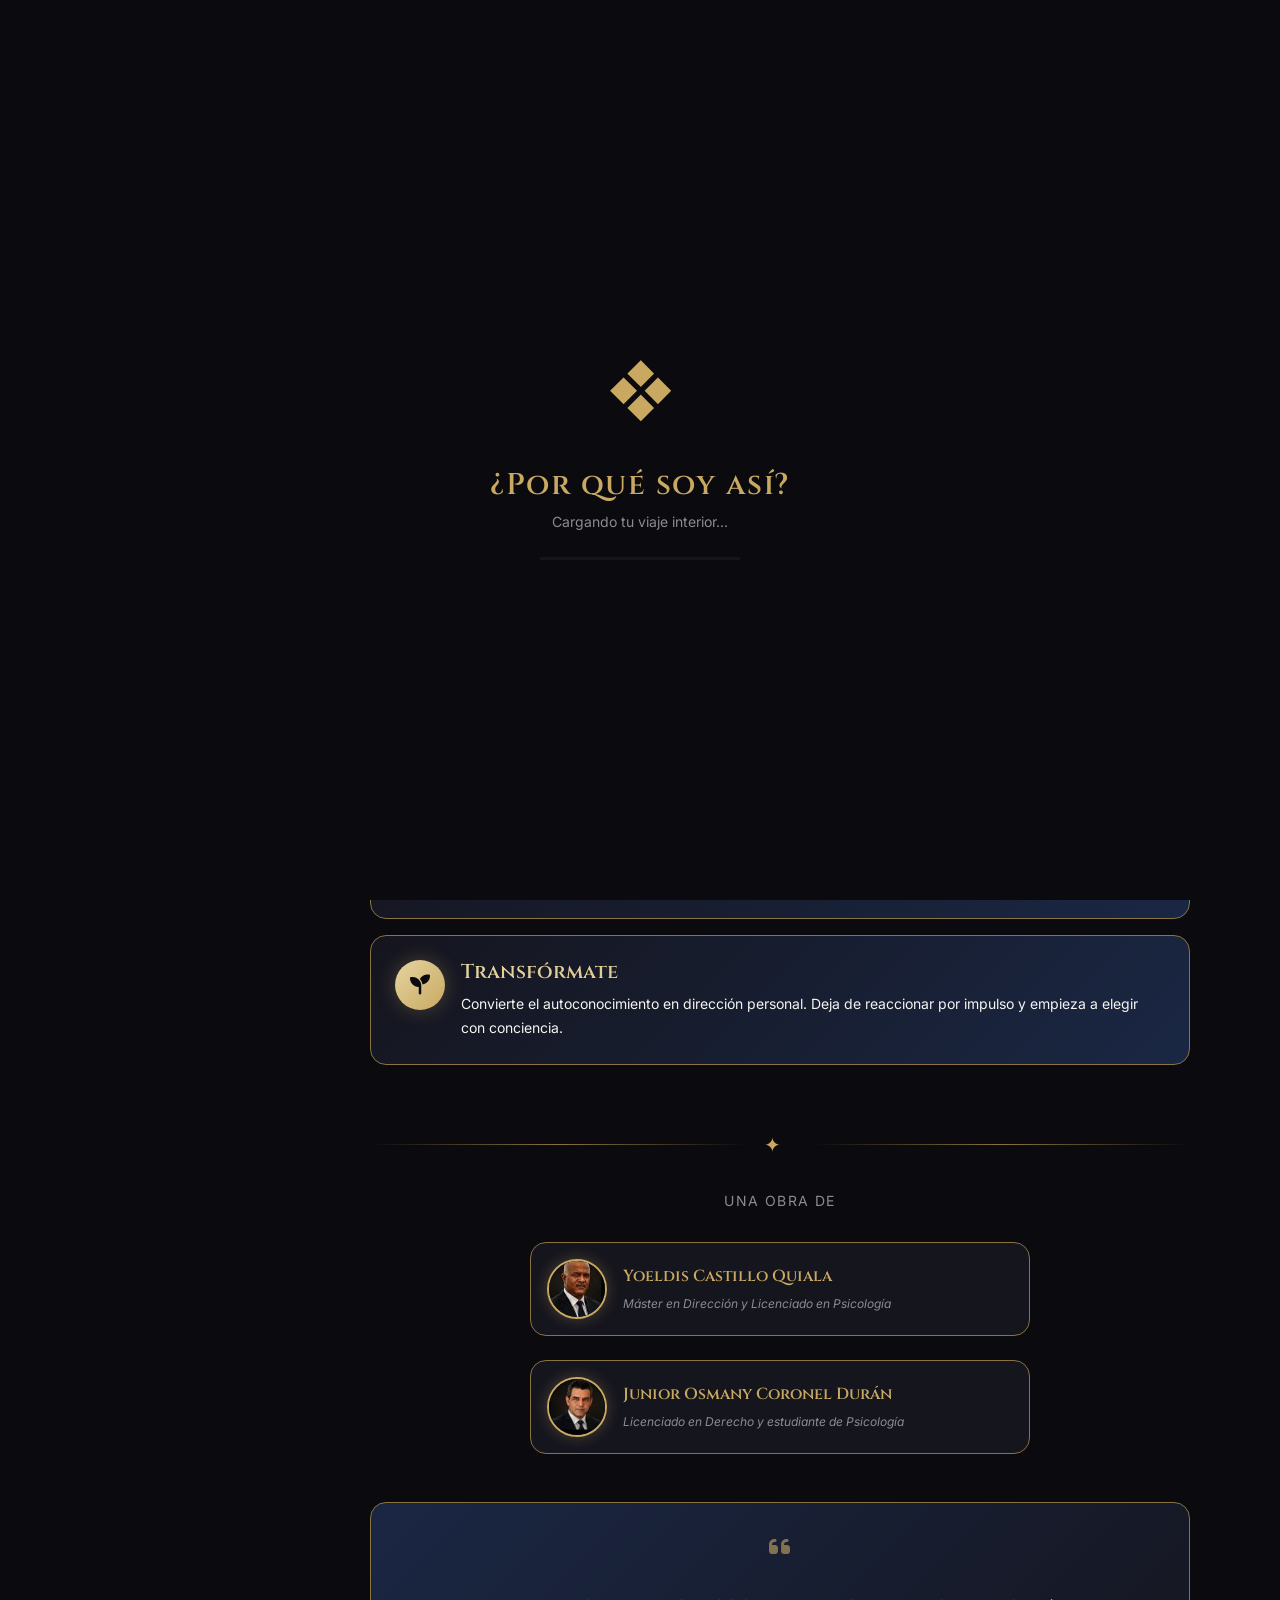
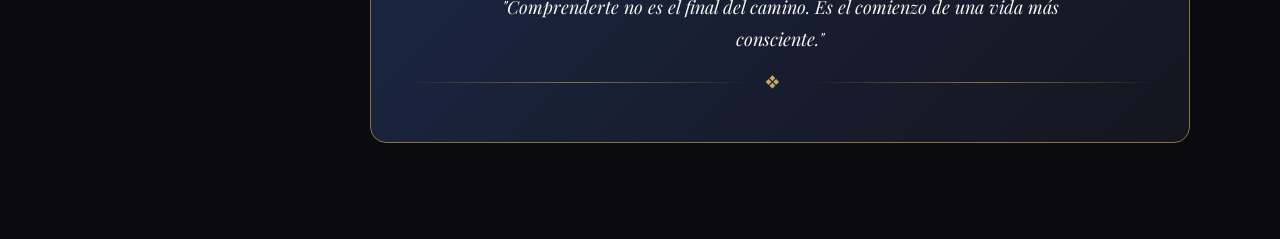
==== commit 2771a44b: "Add files via upload Primera muestra para los clientes" ====
--- a/index.html
+++ b/index.html
@@ -3,10 +3,15 @@
 <head>
     <meta charset="UTF-8">
     <meta name="viewport" content="width=device-width, initial-scale=1.0, maximum-scale=1.0, user-scalable=no">
-    <meta name="theme-color" content="#0A0A0F">
+    
+    <!-- PWA Meta Tags -->
+    <meta name="mobile-web-app-capable" content="yes">
     <meta name="apple-mobile-web-app-capable" content="yes">
     <meta name="apple-mobile-web-app-status-bar-style" content="black-translucent">
     <meta name="apple-mobile-web-app-title" content="¿Por qué soy así?">
+    <meta name="theme-color" content="#0A0A0F">
+    
+    <!-- SEO Meta Tags -->
     <meta name="description" content="Descubre las 8 dimensiones que explican tu forma de pensar, sentir y actuar.">
     <meta name="keywords" content="autoconocimiento, psicología, desarrollo personal, temperamento">
     <meta name="author" content="Yoeldis Castillo Quiala & Junior Osmany Coronel Durán">
@@ -25,12 +30,11 @@
     <!-- Font Awesome -->
     <link rel="stylesheet" href="https://cdnjs.cloudflare.com/ajax/libs/font-awesome/6.5.1/css/all.min.css" integrity="sha512-DTOQO9RWCH3ppGqcWaEA1BIZOC6xxalwEsw9c2QQeAIftl+Vegovlnee1c9QX4TctnWMn13TZye+giMm8e2LwA==" crossorigin="anonymous" referrerpolicy="no-referrer" />
     
-    <!-- Favicon & PWA -->
-    <link rel="icon" type="image/png" sizes="32x32" href="assets/icons/favicon-32x32.png">
-    <link rel="icon" type="image/png" sizes="16x16" href="assets/icons/favicon-16x16.png">
-    <link rel="apple-touch-icon" href="assets/icons/apple-touch-icon.png">
+    <!-- Favicon & PWA Icons -->
+    <link rel="icon" type="image/png" href="assets/icons/icon-512x512.png">
+    <link rel="apple-touch-icon" href="assets/icons/icon-512x512.png">
     <link rel="manifest" href="manifest.json">
-    
+
     <!-- Fonts -->
     <link rel="preconnect" href="https://fonts.googleapis.com">
     <link rel="preconnect" href="https://fonts.gstatic.com" crossorigin>
@@ -59,7 +63,24 @@
             </div>
         </div>
     </div>
-
+    <!-- Header Superior (Fijo) -->
+    <header id="app-header" class="app-header">
+        <div class="app-header-content">
+            <div class="app-header-brand">
+                <div class="app-header-logo">
+                    <img src="assets/icons/icon-512x512.png" alt="Logo" class="app-header-logo-img">
+                </div>
+                <div class="app-header-text">
+                    <h1 class="app-header-title">¿Por qué soy así?</h1>
+                    <p class="app-header-subtitle">Las 8 dimensiones</p>
+                </div>
+            </div>
+            <div class="app-header-actions">
+                <!-- Aquí puedes agregar acciones futuras (ej: botón de compartir, menú, etc.) -->
+            </div>
+        </div>
+    </header>
+    
     <!-- Sidebar Navegación (Solo Desktop) -->
     <aside id="sidebar" class="sidebar hidden">
         <div class="sidebar-header">
@@ -90,12 +111,44 @@
         </nav>
         
         <div class="sidebar-footer">
-            <div class="ornament-divider" style="margin: var(--space-4) 0;">
-                <span class="ornament-symbol" style="font-size: var(--text-sm);"></span>
-            </div>
-            <p class="sidebar-quote">"Comprenderte no es el final del camino.<br>Es el comienzo de una vida más consciente."</p>
-            <p class="sidebar-authors">Yoeldis Castillo Q.<br>Junior O. Coronel D.</p>
-        </div>
+    <div class="ornament-divider" style="margin: var(--space-4) 0;">
+        <span class="ornament-symbol" style="font-size: var(--text-sm);">✦</span>
+    </div>
+    <p class="sidebar-quote">"Comprenderte no es el final del camino.<br>Es el comienzo de una vida más consciente."</p>
+    
+    <!-- Autores con fotos -->
+    <div class="authors-section" style="margin-top: var(--space-6);">
+        <div class="author-item" style="display: flex; align-items: center; gap: var(--space-3); margin-bottom: var(--space-4);">
+            <img src="assets/images/autor-yoeldis.jpg" 
+                 alt="Yoeldis Castillo Quiala" 
+                 class="author-photo"
+                 style="width: 40px; 
+                        height: 40px; 
+                        border-radius: var(--radius-full); 
+                        object-fit: cover;
+                        border: 2px solid var(--color-gold-dark);">
+            <div>
+                <p class="sidebar-authors" style="margin: 0; font-weight: 600; color: var(--color-gold-primary);">Yoeldis Castillo Q.</p>
+                <p style="margin: 0; font-size: 0.7rem; color: var(--color-gray-light);">Psicólogo</p>
+            </div>
+        </div>
+        
+            <div class="author-item" style="display: flex; align-items: center; gap: var(--space-3);">
+                <img src="assets/images/autor-junior.jpg" 
+                     alt="Junior Osmany Coronel Durán" 
+                     class="author-photo"
+                     style="width: 40px; 
+                            height: 40px; 
+                            border-radius: var(--radius-full); 
+                            object-fit: cover;
+                            border: 2px solid var(--color-gold-dark);">
+                <div>
+                    <p class="sidebar-authors" style="margin: 0; font-weight: 600; color: var(--color-gold-primary);">Junior O. Coronel D.</p>
+                    <p style="margin: 0; font-size: 0.7rem; color: var(--color-gray-light);">Coautor</p>
+                </div>
+            </div>
+        </div>
+    </div>
     </aside>
 
     <!-- Main App Container -->
@@ -167,6 +220,9 @@
     <!-- Módulos de Vistas -->
     <script src="js/views/results-view.js"></script>
     
+    <!-- Módulo de Perfil -->
+    <script src="js/profile/profile-ui.js"></script>
+    
     <!-- App principal (SIEMPRE AL FINAL) -->
     <script src="js/app.js" defer></script>
 </body>
--- a/css/main.css
+++ b/css/main.css
@@ -1,10 +1,11 @@
 /* ============================================
    LAYOUT PRINCIPAL
    Mobile-First Architecture
+   Versión consolidada - Sin duplicados
    ============================================ */
 
 /* =========================================
-   APP CONTAINER
+   APP CONTAINER (Única definición)
    ========================================= */
 
 .app-container {
@@ -12,7 +13,9 @@
     display: flex;
     flex-direction: column;
     position: relative;
+    padding-top: calc(var(--header-height) + var(--safe-area-top));
     padding-bottom: calc(var(--bottom-nav-height) + var(--space-4));
+    transition: margin-left var(--transition-base);
 }
 
 /* =========================================
@@ -26,7 +29,7 @@
     display: flex;
     align-items: center;
     justify-content: center;
-    z-index: calc(var(--z-modal) + 10); /* Mayor que el sidebar */
+    z-index: calc(var(--z-modal) + 10);
     transition: opacity var(--transition-slow), visibility var(--transition-slow);
 }
 
@@ -120,7 +123,104 @@
 }
 
 /* =========================================
-   BOTTOM NAVIGATION
+   HEADER SUPERIOR (FIJO)
+   Visible en TODOS los dispositivos
+   ========================================= */
+
+.app-header {
+    position: fixed;
+    top: 0;
+    left: 0;
+    right: 0;
+    height: var(--header-height);
+    background: rgba(10, 10, 15, 0.95);
+    backdrop-filter: blur(10px);
+    -webkit-backdrop-filter: blur(10px);
+    border-bottom: 1px solid var(--color-gold-dark);
+    z-index: calc(var(--z-fixed) + 1);
+    box-shadow: 0 2px 10px rgba(0, 0, 0, 0.5);
+}
+
+.app-header-content {
+    height: 100%;
+    max-width: 100%;
+    margin: 0 auto;
+    padding: 0 var(--space-4);
+    display: flex;
+    align-items: center;
+    justify-content: space-between;
+    gap: var(--space-4);
+}
+
+.app-header-brand {
+    display: flex;
+    align-items: center;
+    gap: var(--space-3);
+    flex: 1;
+    min-width: 0;
+}
+
+.app-header-logo {
+    width: 40px;
+    height: 40px;
+    border-radius: var(--radius-full);
+    background: var(--gradient-gold);
+    display: flex;
+    align-items: center;
+    justify-content: center;
+    flex-shrink: 0;
+    box-shadow: 0 0 15px rgba(201, 169, 97, 0.3);
+    overflow: hidden;
+}
+
+.app-header-logo-img {
+    width: 100%;
+    height: 100%;
+    object-fit: cover;
+    border-radius: var(--radius-full);
+}
+
+.app-header-text {
+    display: flex;
+    flex-direction: column;
+    min-width: 0;
+    overflow: hidden;
+}
+
+.app-header-title {
+    font-family: var(--font-serif-primary);
+    font-size: var(--text-base);
+    color: var(--color-gold-primary);
+    font-weight: 600;
+    line-height: 1.2;
+    margin: 0;
+    white-space: nowrap;
+    overflow: hidden;
+    text-overflow: ellipsis;
+    letter-spacing: 0.02em;
+}
+
+.app-header-subtitle {
+    font-family: var(--font-sans);
+    font-size: var(--text-xs);
+    color: var(--color-gray-light);
+    font-style: italic;
+    margin: 0;
+    line-height: 1.2;
+    white-space: nowrap;
+    overflow: hidden;
+    text-overflow: ellipsis;
+}
+
+.app-header-actions {
+    display: flex;
+    align-items: center;
+    gap: var(--space-2);
+    flex-shrink: 0;
+}
+
+/* =========================================
+   BOTTOM NAVIGATION (MOBILE/TABLET)
    ========================================= */
 
 .bottom-nav {
@@ -128,20 +228,24 @@
     bottom: 0;
     left: 0;
     right: 0;
-    height: calc(var(--bottom-nav-height) + var(--safe-area-bottom));
-    background: var(--color-black-primary);
+    height: var(--bottom-nav-height);
+    background: rgba(10, 10, 15, 0.95);
+    backdrop-filter: blur(10px);
+    -webkit-backdrop-filter: blur(10px);
     border-top: 1px solid var(--color-gold-dark);
     display: flex;
     justify-content: space-around;
-    align-items: flex-start;
-    padding-top: var(--space-2);
-    padding-bottom: var(--safe-area-bottom);
+    align-items: center;
     z-index: var(--z-fixed);
+    padding: 0 var(--space-2);
     box-shadow: 0 -4px 20px rgba(0, 0, 0, 0.5);
+    transition: opacity var(--transition-base);
 }
 
 .bottom-nav.hidden {
-    display: none;
+    opacity: 0;
+    visibility: hidden;
+    pointer-events: none;
 }
 
 .nav-item {
@@ -150,15 +254,29 @@
     flex-direction: column;
     align-items: center;
     justify-content: center;
-    padding: var(--space-2);
+    padding: var(--space-2) var(--space-1);
     color: var(--color-gray-medium);
     transition: all var(--transition-fast);
     font-size: var(--text-xs);
     gap: var(--space-1);
+    text-decoration: none;
+    position: relative;
 }
 
 .nav-item.active {
     color: var(--color-gold-primary);
+}
+
+.nav-item.active::before {
+    content: '';
+    position: absolute;
+    top: 0;
+    left: 50%;
+    transform: translateX(-50%);
+    width: 30px;
+    height: 2px;
+    background: var(--gradient-gold);
+    border-radius: var(--radius-full);
 }
 
 .nav-item:hover {
@@ -167,7 +285,206 @@
 
 .nav-icon {
     font-size: var(--text-xl);
-    margin-bottom: var(--space-1);
+    display: inline-flex;
+    align-items: center;
+    justify-content: center;
+    transition: transform var(--transition-fast);
+}
+
+.nav-item:hover .nav-icon {
+    transform: scale(1.15);
+}
+
+.nav-item.active .nav-icon {
+    color: var(--color-gold-primary);
+}
+
+.nav-label {
+    font-size: 0.65rem;
+    letter-spacing: 0.05em;
+}
+
+/* =========================================
+   SIDEBAR LATERAL (DESKTOP)
+   ========================================= */
+
+.sidebar {
+    position: fixed;
+    top: 0;
+    left: 0;
+    width: 280px;
+    height: 100vh;
+    background: linear-gradient(180deg, var(--color-black-deep) 0%, var(--color-black-primary) 100%);
+    border-right: 1px solid var(--color-gold-dark);
+    display: flex;
+    flex-direction: column;
+    padding: var(--space-8) var(--space-6);
+    z-index: var(--z-fixed);
+    overflow-y: auto;
+    box-shadow: 4px 0 20px rgba(0, 0, 0, 0.5);
+    opacity: 1;
+    visibility: visible;
+    transition: opacity var(--transition-base), visibility var(--transition-base);
+}
+
+.sidebar.hidden {
+    opacity: 0;
+    visibility: hidden;
+    pointer-events: none;
+}
+
+/* Header del Sidebar */
+.sidebar-header {
+    margin-bottom: var(--space-10);
+    padding-bottom: var(--space-6);
+    border-bottom: 1px solid var(--color-gold-dark);
+}
+
+.sidebar-logo {
+    display: flex;
+    align-items: center;
+    gap: var(--space-3);
+    margin-bottom: var(--space-3);
+    transition: transform var(--transition-fast);
+}
+
+.sidebar-logo:hover {
+    transform: translateX(4px);
+}
+
+.sidebar-logo-icon {
+    font-size: var(--text-2xl);
+    color: var(--color-gold-primary);
+    animation: pulse 3s ease-in-out infinite;
+}
+
+.sidebar-logo-text {
+    font-family: var(--font-serif-primary);
+    font-size: var(--text-lg);
+    color: var(--color-gold-primary);
+    letter-spacing: 0.02em;
+    line-height: 1.2;
+}
+
+.sidebar-tagline {
+    font-size: var(--text-xs);
+    color: var(--color-gray-light);
+    font-style: italic;
+    margin: 0;
+}
+
+/* Navegación del Sidebar */
+.sidebar-nav {
+    flex: 1;
+    display: flex;
+    flex-direction: column;
+    gap: var(--space-2);
+}
+
+.sidebar-item {
+    display: flex;
+    align-items: center;
+    gap: var(--space-4);
+    padding: var(--space-4) var(--space-4);
+    border-radius: var(--radius-lg);
+    color: var(--color-gray-light);
+    font-size: var(--text-base);
+    font-weight: 500;
+    transition: all var(--transition-fast);
+    position: relative;
+    overflow: hidden;
+    text-decoration: none;
+}
+
+.sidebar-item::before {
+    content: '';
+    position: absolute;
+    left: 0;
+    top: 0;
+    bottom: 0;
+    width: 3px;
+    background: var(--gradient-gold);
+    transform: scaleY(0);
+    transition: transform var(--transition-fast);
+}
+
+.sidebar-item:hover {
+    background: var(--color-black-light);
+    color: var(--color-gold-light);
+    transform: translateX(4px);
+}
+
+.sidebar-item.active {
+    background: linear-gradient(90deg, rgba(201, 169, 97, 0.15) 0%, transparent 100%);
+    color: var(--color-gold-primary);
+}
+
+.sidebar-item.active::before {
+    transform: scaleY(1);
+}
+
+.sidebar-icon {
+    font-size: var(--text-xl);
+    width: 24px;
+    text-align: center;
+    display: inline-flex;
+    align-items: center;
+    justify-content: center;
+    transition: transform var(--transition-fast);
+}
+
+.sidebar-item:hover .sidebar-icon {
+    transform: scale(1.15);
+}
+
+.sidebar-item.active .sidebar-icon {
+    color: var(--color-gold-primary);
+}
+
+.sidebar-label {
+    flex: 1;
+}
+
+/* Footer del Sidebar */
+.sidebar-footer {
+    margin-top: auto;
+    padding-top: var(--space-6);
+    border-top: 1px solid var(--color-gold-dark);
+    text-align: center;
+}
+
+.sidebar-quote {
+    font-family: var(--font-serif-secondary);
+    font-size: var(--text-xs);
+    color: var(--color-gray-light);
+    font-style: italic;
+    line-height: 1.6;
+    margin: var(--space-4) 0;
+}
+
+.sidebar-authors {
+    font-size: var(--text-xs);
+    color: var(--color-gold-muted);
+    line-height: 1.4;
+    margin: 0;
+}
+
+/* Scrollbar personalizado para sidebar */
+.sidebar::-webkit-scrollbar {
+    width: 4px;
+}
+
+.sidebar::-webkit-scrollbar-track {
+    background: transparent;
+}
+
+.sidebar::-webkit-scrollbar-thumb {
+    background: var(--color-gold-dark);
+    border-radius: var(--radius-full);
+}
+
+.sidebar::-webkit-scrollbar-thumb:hover {
+    background: var(--color-gold-primary);
 }
 
 /* =========================================
@@ -221,6 +538,9 @@
     justify-content: center;
     border-radius: var(--radius-full);
     transition: all var(--transition-fast);
+    background: none;
+    border: none;
+    cursor: pointer;
 }
 
 .install-close:hover {
@@ -249,44 +569,6 @@
 .btn-install {
     width: 100%;
     padding: var(--space-3) var(--space-6);
-}
-
-/* =========================================
-   RESPONSIVE - TABLET
-   ========================================= */
-
-@media (min-width: 768px) {
-    .main-content {
-        padding: var(--space-10) var(--space-8);
-    }
-    
-    .bottom-nav {
-        max-width: 600px;
-        left: 50%;
-        transform: translateX(-50%);
-        border-radius: var(--radius-xl) var(--radius-xl) 0 0;
-    }
-}
-
-/* =========================================
-   RESPONSIVE - DESKTOP
-   ========================================= */
-
-@media (min-width: 1024px) {
-    .app-container {
-        padding-bottom: 0;
-    }
-    
-    .bottom-nav {
-        display: none;
-    }
-    
-    .main-content {
-        max-width: var(--max-width-wide);
-        padding: var(--space-12) var(--space-16);
-    }
-    
-    /* Desktop navigation would go here */
 }
 
 /* =========================================
@@ -304,332 +586,108 @@
     max-width: var(--max-width-wide);
 }
 
-.flex {
-    display: flex;
-}
-
-.flex-col {
-    flex-direction: column;
-}
-
-.items-center {
-    align-items: center;
-}
-
-.justify-center {
-    justify-content: center;
-}
-
-.justify-between {
-    justify-content: space-between;
-}
-
+.flex { display: flex; }
+.flex-col { flex-direction: column; }
+.items-center { align-items: center; }
+.justify-center { justify-content: center; }
+.justify-between { justify-content: space-between; }
 .gap-2 { gap: var(--space-2); }
 .gap-4 { gap: var(--space-4); }
 .gap-6 { gap: var(--space-6); }
-
 .text-center { text-align: center; }
 .text-left { text-align: left; }
 .text-right { text-align: right; }
-
 .hidden { display: none !important; }
 
 /* =========================================
-   TOP NAVIGATION (DESKTOP)
-   ========================================= */
-
-.top-nav {
-    position: fixed;
-    top: 0;
-    left: 0;
-    right: 0;
-    height: var(--header-height);
-    background: rgba(10, 10, 15, 0.95);
-    backdrop-filter: blur(10px);
-    border-bottom: 1px solid var(--color-gold-dark);
-    z-index: var(--z-fixed);
-    display: flex;
-    align-items: center;
-    justify-content: center;
-}
-
-.top-nav-container {
-    width: 100%;
-    max-width: var(--max-width-wide);
-    display: flex;
-    justify-content: space-between;
-    align-items: center;
-    padding: 0 var(--space-8);
-}
-
-.top-nav-logo {
-    font-family: var(--font-serif-primary);
-    color: var(--color-gold-primary);
-    font-size: var(--text-lg);
-    letter-spacing: 0.05em;
-}
-
-.top-nav-links {
-    display: flex;
-    gap: var(--space-8);
-}
-
-.top-nav-links .nav-item {
-    color: var(--color-gray-light);
-    font-size: var(--text-sm);
-    font-weight: 500;
-    padding: var(--space-2) 0;
-    position: relative;
-    transition: color var(--transition-fast);
-}
-
-.top-nav-links .nav-item:hover {
-    color: var(--color-gold-light);
-}
-
-.top-nav-links .nav-item.active {
-    color: var(--color-gold-primary);
-}
-
-/* Línea dorada animada debajo del link activo */
-.top-nav-links .nav-item.active::after {
-    content: '';
-    position: absolute;
-    bottom: 0;
-    left: 0;
-    width: 100%;
-    height: 2px;
-    background: var(--gradient-gold);
-    animation: slideInLeft var(--transition-base);
-}
-
-/* Ajustar el padding del app-container cuando hay top-nav */
-@media (min-width: 1024px) {
-    .top-nav {
-        display: flex; /* Mostrar en PC */
-    }
-    
-    .bottom-nav {
-        display: none; /* Ocultar bottom nav en PC */
-    }
-
-    .app-container {
-        padding-top: var(--header-height);
-        padding-bottom: 0;
-    }
-
-    .install-prompt {
-        bottom: var(--space-8);
-        right: var(--space-8);
-        left: auto;
-        max-width: 350px;
-    }
-}
-
-/* =========================================
-   SIDEBAR LATERAL (DESKTOP)
-   ========================================= */
-
-.sidebar {
-    position: fixed;
-    top: 0;
-    left: 0;
-    width: 280px;
-    height: 100vh;
-    background: linear-gradient(180deg, var(--color-black-deep) 0%, var(--color-black-primary) 100%);
-    border-right: 1px solid var(--color-gold-dark);
-    display: flex;
-    flex-direction: column;
-    padding: var(--space-8) var(--space-6);
-    z-index: var(--z-fixed);
-    overflow-y: auto;
-    box-shadow: 4px 0 20px rgba(0, 0, 0, 0.5);
-    opacity: 1;
-    visibility: visible;
-    transition: opacity var(--transition-base), visibility var(--transition-base);
-}
-
-.sidebar.hidden {
-    opacity: 0;
-    visibility: hidden;
-    pointer-events: none;
-}
-
-/* Header del Sidebar */
-.sidebar-header {
-    margin-bottom: var(--space-10);
-    padding-bottom: var(--space-6);
-    border-bottom: 1px solid var(--color-gold-dark);
-}
-
-.sidebar-logo {
-    display: flex;
-    align-items: center;
-    gap: var(--space-3);
-    margin-bottom: var(--space-3);
-    transition: transform var(--transition-fast);
-}
-
-.sidebar-logo:hover {
-    transform: translateX(4px);
-}
-
-.sidebar-logo-icon {
-    font-size: var(--text-2xl);
-    color: var(--color-gold-primary);
-    animation: pulse 3s ease-in-out infinite;
-}
-
-.sidebar-logo-text {
-    font-family: var(--font-serif-primary);
-    font-size: var(--text-lg);
-    color: var(--color-gold-primary);
-    letter-spacing: 0.02em;
-    line-height: 1.2;
-}
-
-.sidebar-tagline {
-    font-size: var(--text-xs);
-    color: var(--color-gray-light);
-    font-style: italic;
-    margin: 0;
-}
-
-/* Navegación */
-.sidebar-nav {
-    flex: 1;
-    display: flex;
-    flex-direction: column;
-    gap: var(--space-2);
-}
-
-.sidebar-item {
-    display: flex;
-    align-items: center;
-    gap: var(--space-4);
-    padding: var(--space-4) var(--space-4);
-    border-radius: var(--radius-lg);
-    color: var(--color-gray-light);
-    font-size: var(--text-base);
-    font-weight: 500;
-    transition: all var(--transition-fast);
-    position: relative;
-    overflow: hidden;
-}
-
-.sidebar-item::before {
-    content: '';
-    position: absolute;
-    left: 0;
-    top: 0;
-    bottom: 0;
-    width: 3px;
-    background: var(--gradient-gold);
-    transform: scaleY(0);
-    transition: transform var(--transition-fast);
-}
-
-.sidebar-item:hover {
-    background: var(--color-black-light);
-    color: var(--color-gold-light);
-    transform: translateX(4px);
-}
-
-.sidebar-item.active {
-    background: linear-gradient(90deg, rgba(201, 169, 97, 0.15) 0%, transparent 100%);
-    color: var(--color-gold-primary);
-}
-
-.sidebar-item.active::before {
-    transform: scaleY(1);
-}
-
-.sidebar-icon {
-    font-size: var(--text-xl);
-    width: 24px;
-    text-align: center;
-}
-
-.sidebar-label {
-    flex: 1;
-}
-
-/* Footer del Sidebar */
-.sidebar-footer {
-    margin-top: auto;
-    padding-top: var(--space-6);
-    border-top: 1px solid var(--color-gold-dark);
-    text-align: center;
-}
-
-.sidebar-quote {
-    font-family: var(--font-serif-secondary);
-    font-size: var(--text-xs);
-    color: var(--color-gray-light);
-    font-style: italic;
-    line-height: 1.6;
-    margin: var(--space-4) 0;
-}
-
-.sidebar-authors {
-    font-size: var(--text-xs);
-    color: var(--color-gold-muted);
-    line-height: 1.4;
-    margin: 0;
-}
-
-/* =========================================
-   AJUSTE DEL CONTENIDO PRINCIPAL
-   ========================================= */
-
-.app-container {
-    min-height: 100vh;
-    display: flex;
-    flex-direction: column;
-    position: relative;
-    padding-bottom: calc(var(--bottom-nav-height) + var(--space-4));
-    transition: margin-left var(--transition-base);
-}
-
-/* =========================================
-   RESPONSIVE - TABLET (768px - 1199px)
-   Sidebar oculto, bottom nav visible
-   ========================================= */
-
-@media (max-width: 1199px) {
+   RESPONSIVE - MÓVIL (< 768px)
+   Bottom nav full width, sidebar oculto
+   ========================================= */
+
+@media (max-width: 767px) {
     .sidebar {
         opacity: 0;
         visibility: hidden;
         pointer-events: none;
     }
-    
+
     .bottom-nav {
-        display: flex;
-        max-width: 600px;
+        max-width: 100%;
+        left: 0;
+        right: 0;
+        transform: none;
+        border-radius: 0;
+        padding: 0 var(--space-2);
+    }
+
+    .main-content {
+        padding: var(--space-6) var(--space-4);
+    }
+
+    .app-header-content {
+        padding: 0 var(--space-4);
+    }
+
+    .install-prompt {
+        bottom: calc(var(--bottom-nav-height) + var(--space-4));
+        left: var(--space-4);
+        right: var(--space-4);
+        max-width: calc(100% - var(--space-8));
+    }
+}
+
+/* =========================================
+   RESPONSIVE - TABLET (768px - 1199px)
+   Bottom nav 90% centrado, sidebar oculto
+   ========================================= */
+
+@media (min-width: 768px) and (max-width: 1199px) {
+    .sidebar {
+        opacity: 0;
+        visibility: hidden;
+        pointer-events: none;
+    }
+
+    .bottom-nav {
+        max-width: 90%;
         left: 50%;
         transform: translateX(-50%);
         border-radius: var(--radius-xl) var(--radius-xl) 0 0;
-    }
-    
+        padding: 0 var(--space-4);
+    }
+
     .main-content {
         padding: var(--space-10) var(--space-8);
     }
-    
+
+    .app-header-content {
+        padding: 0 var(--space-6);
+    }
+
+    .app-header-title {
+        font-size: var(--text-lg);
+    }
+
+    .app-header-subtitle {
+        font-size: var(--text-sm);
+    }
+
     .install-prompt {
         bottom: calc(var(--bottom-nav-height) + var(--space-4));
         right: var(--space-8);
         left: var(--space-8);
         max-width: 400px;
     }
-    
+
     .app-container {
         margin-left: 0;
     }
 }
 
 /* =========================================
-   RESPONSIVE - DESKTOP (≥1200px)
+   RESPONSIVE - DESKTOP (≥ 1200px)
    Sidebar visible, bottom nav oculto
+   Header alineado con sidebar
    ========================================= */
 
 @media (min-width: 1200px) {
@@ -637,7 +695,7 @@
         opacity: 1;
         visibility: visible;
     }
-    
+
     .bottom-nav {
         display: none;
     }
@@ -645,7 +703,28 @@
     .app-container {
         margin-left: 280px;
         padding-bottom: 0;
-        min-height: 100vh;
+    }
+
+    .app-header {
+        left: 280px;
+    }
+
+    .app-header-content {
+        padding: 0 var(--space-8);
+        max-width: calc(100% - 280px);
+    }
+
+    .app-header-title {
+        font-size: var(--text-lg);
+    }
+
+    .app-header-subtitle {
+        font-size: var(--text-sm);
+    }
+
+    .app-header-logo {
+        width: 44px;
+        height: 44px;
     }
 
     .main-content {
@@ -662,22 +741,20 @@
 }
 
 /* =========================================
-   SCROLLBAR PERSONALIZADO PARA SIDEBAR
-   ========================================= */
-
-.sidebar::-webkit-scrollbar {
-    width: 4px;
-}
-
-.sidebar::-webkit-scrollbar-track {
-    background: transparent;
-}
-
-.sidebar::-webkit-scrollbar-thumb {
-    background: var(--color-gold-dark);
-    border-radius: var(--radius-full);
-}
-
-.sidebar::-webkit-scrollbar-thumb:hover {
-    background: var(--color-gold-primary);
+   RESPONSIVE - PANTALLAS MUY PEQUEÑAS (< 360px)
+   ========================================= */
+
+@media (max-width: 360px) {
+    .app-header-subtitle {
+        display: none;
+    }
+
+    .app-header-logo {
+        width: 36px;
+        height: 36px;
+    }
+
+    .app-header-title {
+        font-size: var(--text-sm);
+    }
 }
--- a/css/components.css
+++ b/css/components.css
@@ -634,4 +634,62 @@
 
 .toast-icon i {
     display: block;
+}
+
+/* =========================================
+   PORTADA DEL LIBRO
+   ========================================= */
+
+.book-cover {
+    transition: transform var(--transition-base), box-shadow var(--transition-base);
+}
+
+.book-cover:hover {
+    transform: translateY(-8px) rotateY(5deg);
+    box-shadow: 0 30px 80px rgba(201, 169, 97, 0.4);
+}
+
+/* =========================================
+   FOTOS DE AUTORES
+   ========================================= */
+
+.author-photo {
+    transition: transform var(--transition-fast), box-shadow var(--transition-fast);
+}
+
+.author-item:hover .author-photo {
+    transform: scale(1.1);
+    box-shadow: 0 0 15px rgba(201, 169, 97, 0.5);
+}
+
+/* Animación de flotación suave para la portada */
+.book-cover-wrapper {
+    animation: floatGentle 3s ease-in-out infinite;
+}
+
+@keyframes floatGentle {
+    0%, 100% {
+        transform: translateY(0);
+    }
+    50% {
+        transform: translateY(-5px);
+    }
+}
+
+/* Efecto hover en la portada */
+.book-cover-wrapper:hover {
+    animation-play-state: paused;
+    transform: scale(1.05);
+    transition: transform 0.3s ease;
+}
+
+.book-cover-wrapper:hover .book-cover {
+    box-shadow: 0 12px 35px rgba(201,169,97,0.5);
+}
+
+/* Responsive: ajustar tamaños en móvil */
+@media (max-width: 480px) {
+    .book-cover-wrapper img {
+        width: 70px !important;
+    }
 }
--- a/css/animations.css
+++ b/css/animations.css
@@ -221,31 +221,40 @@
    TEXT ANIMATIONS
    ========================================= */
 
+/* =========================================
+   TEXT SHIMMER - VERSIÓN "ORO LÍQUIDO"
+   Efecto premium con destellos y aura
+   ========================================= */
+
+/* =========================================
+   TEXT SHIMMER - VERSIÓN "ORO CLÁSICO"
+   Elegante, sobrio, profesional
+   ========================================= */
+
 .text-shimmer {
-    background: linear-gradient(90deg, var(--color-gold-primary) 0%, var(--color-gold-light) 50%, var(--color-gold-primary) 100%);
+    /* Gradiente dorado sutil con movimiento muy lento */
+    background: linear-gradient(
+        90deg,
+        #B8956A 0%,
+        #D4AF37 25%,
+        #F4E4BC 50%,
+        #D4AF37 75%,
+        #B8956A 100%
+    );
     background-size: 200% auto;
     -webkit-background-clip: text;
     -webkit-text-fill-color: transparent;
     background-clip: text;
-    animation: textShimmer 3s linear infinite;
+    color: transparent;
+    
+    /* Sombra sutil para profundidad */
+    text-shadow: 0 2px 4px rgba(0, 0, 0, 0.3);
+    
+    /* Animación muy lenta y suave */
+    animation: textShimmer 8s linear infinite;
 }
 
 @keyframes textShimmer {
-    to {
-        background-position: 200% center;
-    }
-}
-
-/* =========================================
-   REDUCED MOTION
-   ========================================= */
-
-@media (prefers-reduced-motion: reduce) {
-    *,
-    *::before,
-    *::after {
-        animation-duration: 0.01ms !important;
-        animation-iteration-count: 1 !important;
-        transition-duration: 0.01ms !important;
-    }
+    0% { background-position: 200% center; }
+    100% { background-position: -200% center; }
 }
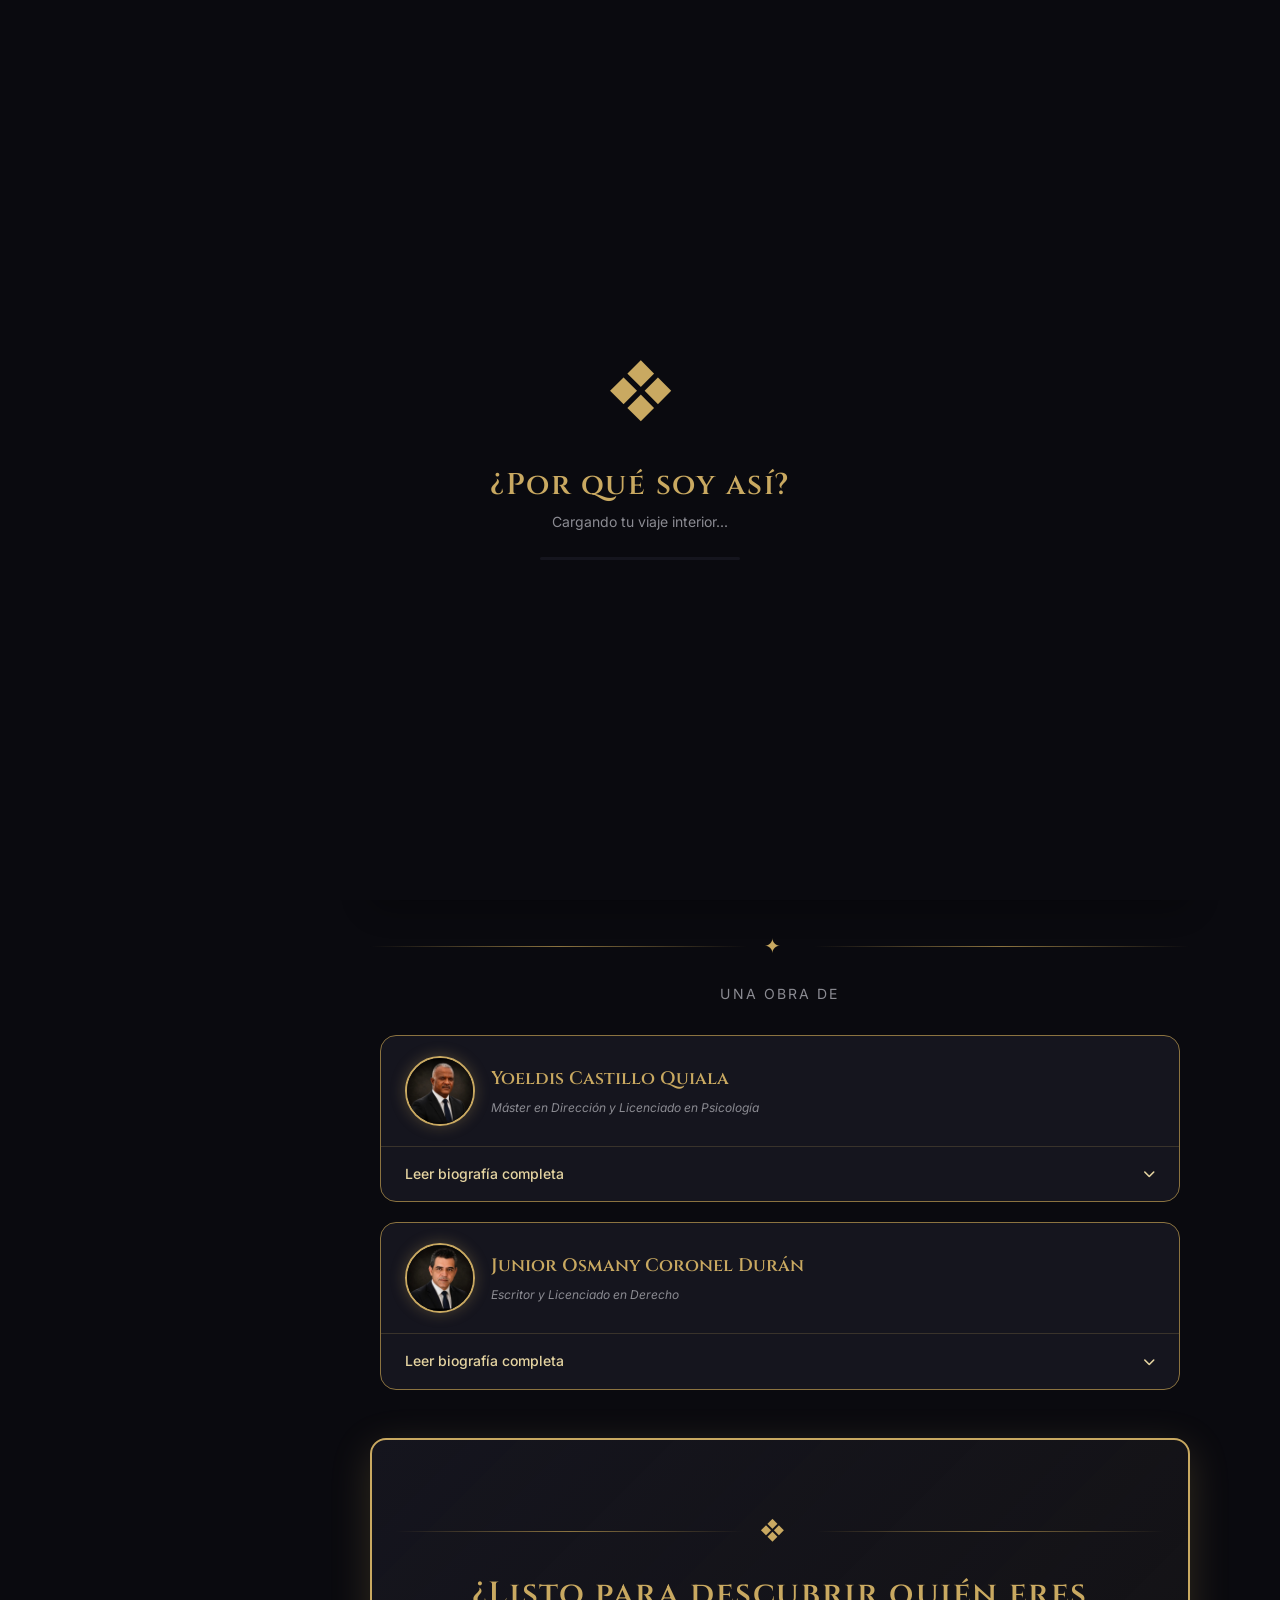
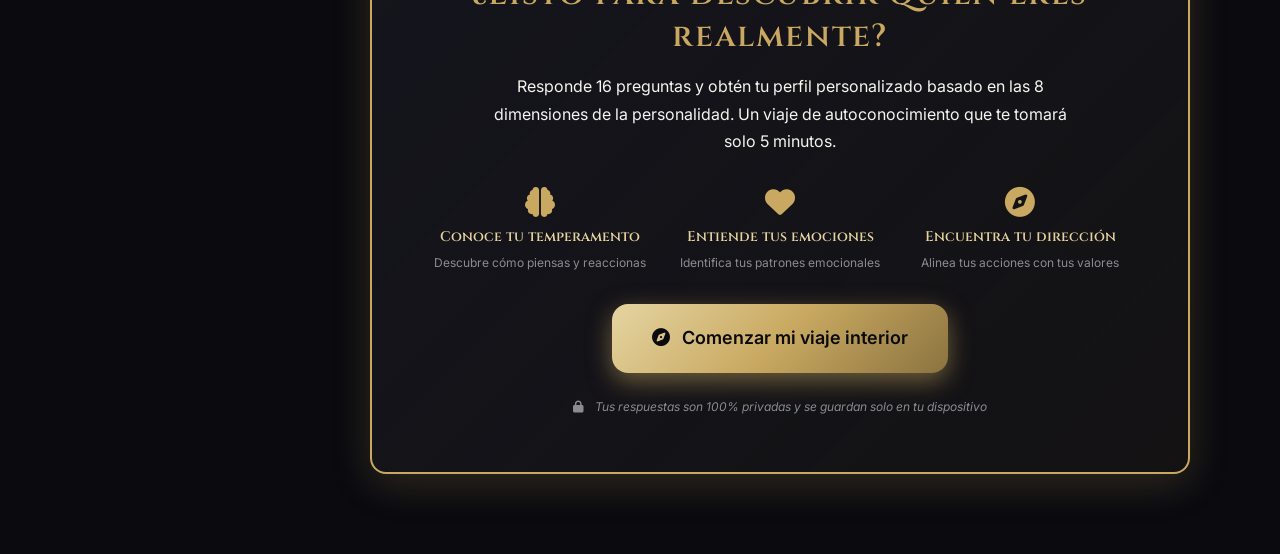
==== commit 3e3a924f: "Add files via upload" ====
--- a/index.html
+++ b/index.html
@@ -63,6 +63,7 @@
             </div>
         </div>
     </div>
+
     <!-- Header Superior (Fijo) -->
     <header id="app-header" class="app-header">
         <div class="app-header-content">
@@ -76,7 +77,7 @@
                 </div>
             </div>
             <div class="app-header-actions">
-                <!-- Aquí puedes agregar acciones futuras (ej: botón de compartir, menú, etc.) -->
+                <!-- Aquí puedes agregar acciones futuras -->
             </div>
         </div>
     </header>
@@ -111,44 +112,36 @@
         </nav>
         
         <div class="sidebar-footer">
-    <div class="ornament-divider" style="margin: var(--space-4) 0;">
-        <span class="ornament-symbol" style="font-size: var(--text-sm);">✦</span>
-    </div>
-    <p class="sidebar-quote">"Comprenderte no es el final del camino.<br>Es el comienzo de una vida más consciente."</p>
-    
-    <!-- Autores con fotos -->
-    <div class="authors-section" style="margin-top: var(--space-6);">
-        <div class="author-item" style="display: flex; align-items: center; gap: var(--space-3); margin-bottom: var(--space-4);">
-            <img src="assets/images/autor-yoeldis.jpg" 
-                 alt="Yoeldis Castillo Quiala" 
-                 class="author-photo"
-                 style="width: 40px; 
-                        height: 40px; 
-                        border-radius: var(--radius-full); 
-                        object-fit: cover;
-                        border: 2px solid var(--color-gold-dark);">
-            <div>
-                <p class="sidebar-authors" style="margin: 0; font-weight: 600; color: var(--color-gold-primary);">Yoeldis Castillo Q.</p>
-                <p style="margin: 0; font-size: 0.7rem; color: var(--color-gray-light);">Psicólogo</p>
-            </div>
-        </div>
-        
-            <div class="author-item" style="display: flex; align-items: center; gap: var(--space-3);">
-                <img src="assets/images/autor-junior.jpg" 
-                     alt="Junior Osmany Coronel Durán" 
-                     class="author-photo"
-                     style="width: 40px; 
-                            height: 40px; 
-                            border-radius: var(--radius-full); 
-                            object-fit: cover;
-                            border: 2px solid var(--color-gold-dark);">
-                <div>
-                    <p class="sidebar-authors" style="margin: 0; font-weight: 600; color: var(--color-gold-primary);">Junior O. Coronel D.</p>
-                    <p style="margin: 0; font-size: 0.7rem; color: var(--color-gray-light);">Coautor</p>
-                </div>
-            </div>
-        </div>
-    </div>
+            <div class="ornament-divider" style="margin: var(--space-4) 0;">
+                <span class="ornament-symbol" style="font-size: var(--text-sm);">✦</span>
+            </div>
+            <p class="sidebar-quote">"Comprenderte no es el final del camino.<br>Es el comienzo de una vida más consciente."</p>
+            
+            <!-- Autores con fotos -->
+            <div class="authors-section" style="margin-top: var(--space-6);">
+                <div class="author-item" style="display: flex; align-items: center; gap: var(--space-3); margin-bottom: var(--space-4);">
+                    <img src="assets/images/autor-yoeldis.jpg" 
+                         alt="Yoeldis Castillo Quiala" 
+                         class="author-photo"
+                         style="width: 40px; height: 40px; border-radius: var(--radius-full); object-fit: cover; border: 2px solid var(--color-gold-dark);">
+                    <div>
+                        <p class="sidebar-authors" style="margin: 0; font-weight: 600; color: var(--color-gold-primary);">Yoeldis Castillo Q.</p>
+                        <p style="margin: 0; font-size: 0.7rem; color: var(--color-gray-light);">Psicólogo</p>
+                    </div>
+                </div>
+                
+                <div class="author-item" style="display: flex; align-items: center; gap: var(--space-3);">
+                    <img src="assets/images/autor-junior.jpg" 
+                         alt="Junior Osmany Coronel Durán" 
+                         class="author-photo"
+                         style="width: 40px; height: 40px; border-radius: var(--radius-full); object-fit: cover; border: 2px solid var(--color-gold-dark);">
+                    <div>
+                        <p class="sidebar-authors" style="margin: 0; font-weight: 600; color: var(--color-gold-primary);">Junior O. Coronel D.</p>
+                        <p style="margin: 0; font-size: 0.7rem; color: var(--color-gray-light);">Coautor</p>
+                    </div>
+                </div>
+            </div>
+        </div>
     </aside>
 
     <!-- Main App Container -->
@@ -191,14 +184,43 @@
         </div>
     </div>
 
-    <!-- Service Worker -->
-       <!-- Service Worker -->
+    <!-- ══════════════════════════════════════════════════════
+         SERVICE WORKER - CON DETECCIÓN DE ACTUALIZACIONES
+         ══════════════════════════════════════════════════════ -->
     <script>
         if ('serviceWorker' in navigator) {
             window.addEventListener('load', () => {
                 navigator.serviceWorker.register('sw.js')
-                    .then(registration => console.log('SW registered:', registration))
-                    .catch(error => console.log('SW registration failed:', error));
+                    .then((registration) => {
+                        console.log('✅ SW registrado:', registration.scope);
+                        
+                        // Detectar actualizaciones
+                        registration.addEventListener('updatefound', () => {
+                            const newWorker = registration.installing;
+                            console.log('🔄 Nueva versión del SW detectada');
+                            
+                            newWorker.addEventListener('statechange', () => {
+                                if (newWorker.state === 'installed' && navigator.serviceWorker.controller) {
+                                    // Hay una nueva versión lista
+                                    console.log('📦 Nueva versión disponible');
+                                    
+                                    // Notificar a la app
+                                    if (window.onSWUpdate) {
+                                        window.onSWUpdate();
+                                    }
+                                }
+                            });
+                        });
+                    })
+                    .catch((error) => {
+                        console.error('❌ Error en SW:', error);
+                    });
+                
+                // Forzar recarga cuando el SW cambia
+                navigator.serviceWorker.addEventListener('controllerchange', () => {
+                    console.log('🔄 SW actualizado, recargando...');
+                    window.location.reload();
+                });
             });
         }
     </script>
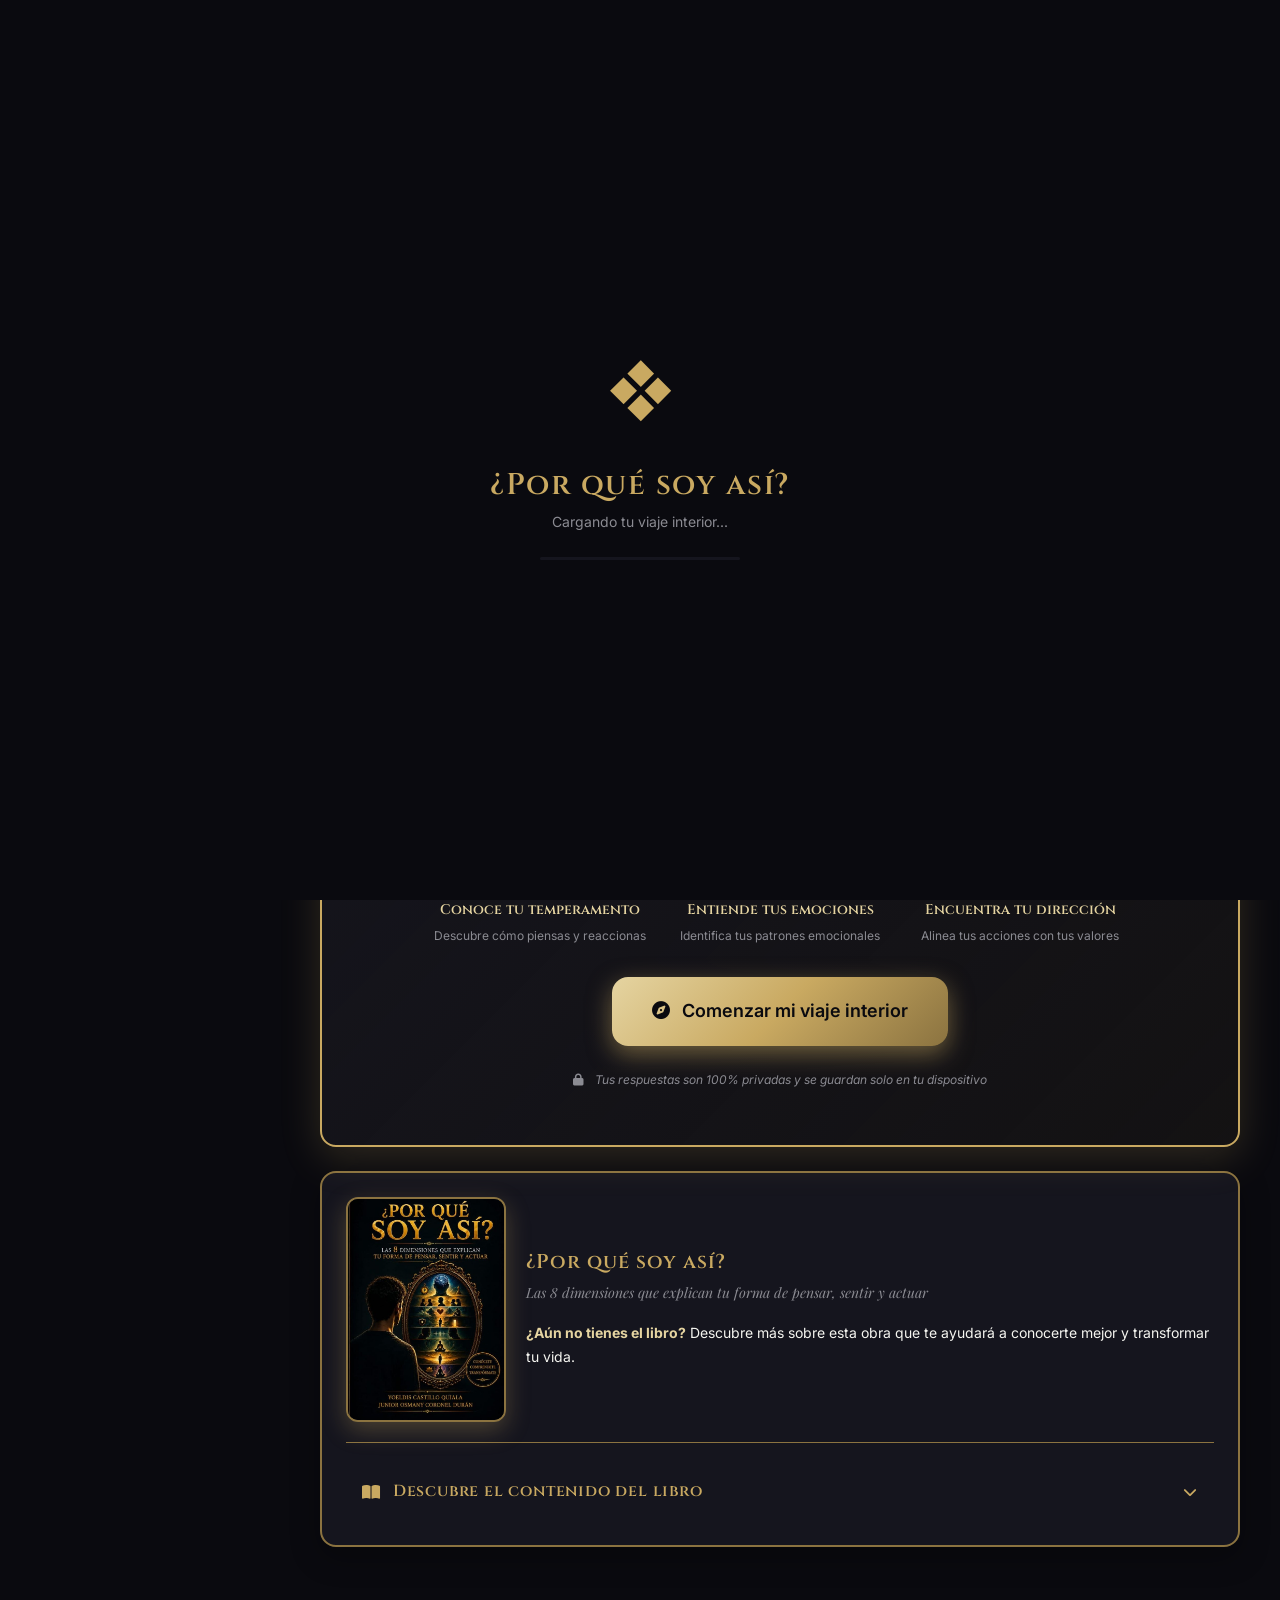
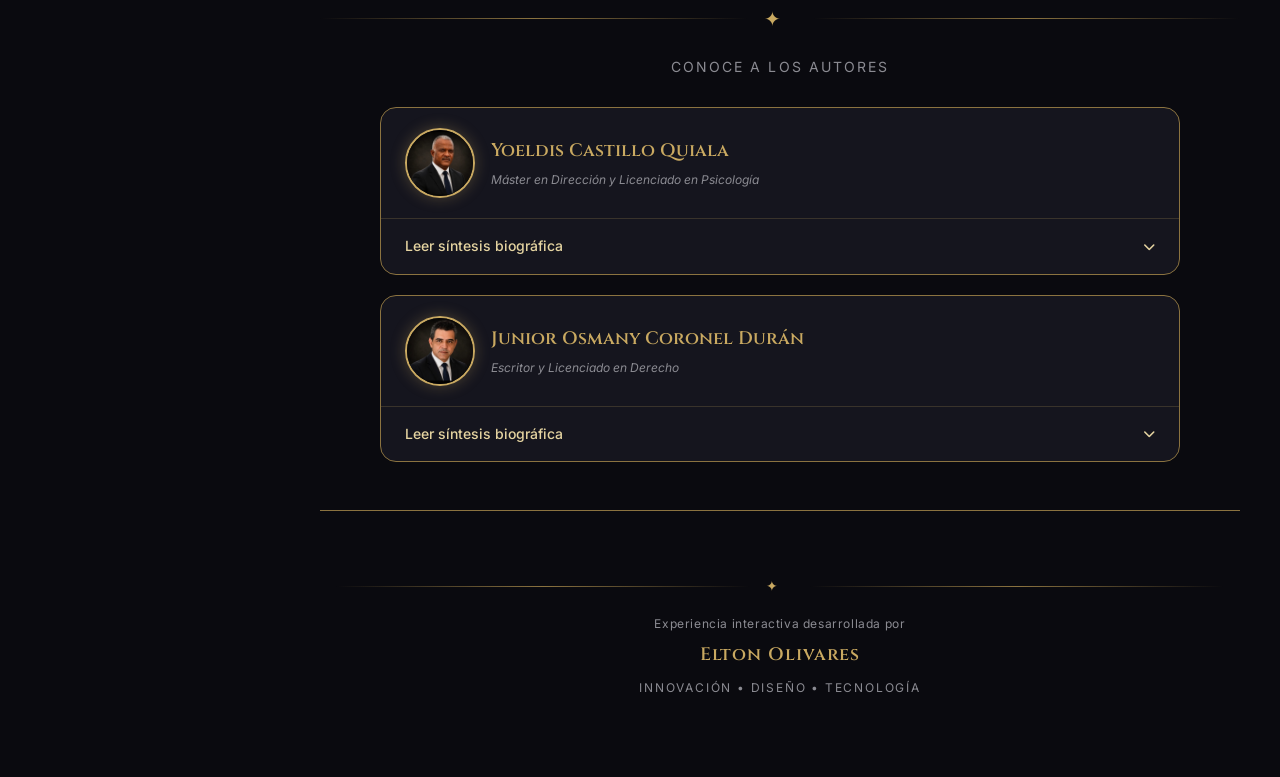
==== commit d309d40c: "Add files via upload" ====
--- a/index.html
+++ b/index.html
@@ -100,10 +100,6 @@
             <a href="#test" class="sidebar-item" data-route="test">
                 <i class="fa-solid fa-clipboard-list sidebar-icon"></i>
                 <span class="sidebar-label">Evaluación</span>
-            </a>
-            <a href="#diary" class="sidebar-item" data-route="diary">
-                <i class="fa-solid fa-book-open sidebar-icon"></i>
-                <span class="sidebar-label">Diario</span>
             </a>
             <a href="#profile" class="sidebar-item" data-route="profile">
                 <i class="fa-solid fa-user sidebar-icon"></i>
@@ -158,10 +154,6 @@
         <a href="#test" class="nav-item" data-route="test">
             <i class="fa-solid fa-clipboard-list nav-icon"></i>
             <span class="nav-label">Test</span>
-        </a>
-        <a href="#diary" class="nav-item" data-route="diary">
-            <i class="fa-solid fa-book-open nav-icon"></i>
-            <span class="nav-label">Diario</span>
         </a>
         <a href="#profile" class="nav-item" data-route="profile">
             <i class="fa-solid fa-user nav-icon"></i>
@@ -231,6 +223,8 @@
     
     <!-- Módulos del Test -->
     <script src="js/test/questions.js"></script>
+    <script src="js/test/dimensions.js"></script>
+    <script src="js/test/dimensions-detail.js"></script> 
     <script src="js/test/scoring.js"></script>
     <script src="js/test/test-ui.js"></script>
     <script src="js/test/test-init.js"></script>
--- a/css/main.css
+++ b/css/main.css
@@ -106,6 +106,7 @@
     max-width: var(--max-width-content);
     margin: 0 auto;
     width: 100%;
+    box-sizing: border-box;
 }
 
 .section {
@@ -139,6 +140,7 @@
     border-bottom: 1px solid var(--color-gold-dark);
     z-index: calc(var(--z-fixed) + 1);
     box-shadow: 0 2px 10px rgba(0, 0, 0, 0.5);
+    box-sizing: border-box;
 }
 
 .app-header-content {
@@ -150,6 +152,7 @@
     align-items: center;
     justify-content: space-between;
     gap: var(--space-4);
+    box-sizing: border-box;
 }
 
 .app-header-brand {
@@ -158,6 +161,7 @@
     gap: var(--space-3);
     flex: 1;
     min-width: 0;
+    overflow: hidden;
 }
 
 .app-header-logo {
@@ -185,6 +189,7 @@
     flex-direction: column;
     min-width: 0;
     overflow: hidden;
+    flex: 1;
 }
 
 .app-header-title {
@@ -741,20 +746,102 @@
 }
 
 /* =========================================
-   RESPONSIVE - PANTALLAS MUY PEQUEÑAS (< 360px)
+   RESPONSIVE - PANTALLAS MUY PEQUEÑAS (< 430px)
+   FIX: Header optimizado para móvil pequeño
+   ========================================= */
+
+@media (max-width: 430px) {
+    .app-header {
+        height: 56px;
+    }
+    
+    .app-header-content {
+        padding: 0 var(--space-3);
+        gap: var(--space-2);
+    }
+    
+    .app-header-logo {
+        width: 32px;
+        height: 32px;
+    }
+    
+    .app-header-brand {
+        gap: var(--space-2);
+    }
+    
+    .app-header-title {
+        font-size: 0.85rem;
+        letter-spacing: 0;
+    }
+    
+    .app-header-subtitle {
+        font-size: 0.65rem;
+    }
+    
+    .app-container {
+        padding-top: calc(56px + var(--safe-area-top));
+    }
+    
+    .main-content {
+        padding: var(--space-4) var(--space-3);
+    }
+}
+
+/* =========================================
+   RESPONSIVE - PANTALLAS ULTRA PEQUEÑAS (< 360px)
    ========================================= */
 
 @media (max-width: 360px) {
+    .app-header {
+        height: 52px;
+    }
+    
     .app-header-subtitle {
         display: none;
     }
 
     .app-header-logo {
-        width: 36px;
-        height: 36px;
+        width: 28px;
+        height: 28px;
     }
 
     .app-header-title {
-        font-size: var(--text-sm);
-    }
+        font-size: 0.8rem;
+    }
+    
+    .app-header-content {
+        padding: 0 var(--space-2);
+        gap: var(--space-2);
+    }
+    
+    .app-container {
+        padding-top: calc(52px + var(--safe-area-top));
+    }
+}
+
+/* =========================================
+   FIX: Prevenir desbordamiento en contenido dinámico
+   ========================================= */
+
+#app {
+    max-width: 100%;
+    overflow-x: hidden;
+}
+
+#app section {
+    max-width: 100%;
+    overflow-x: hidden;
+    box-sizing: border-box;
+}
+
+/* Asegurar que las imágenes no se salgan */
+#app img {
+    max-width: 100%;
+    height: auto;
+}
+
+/* Forzar word-wrap en todo el contenido dinámico */
+#app * {
+    max-width: 100%;
+    box-sizing: border-box;
 }
